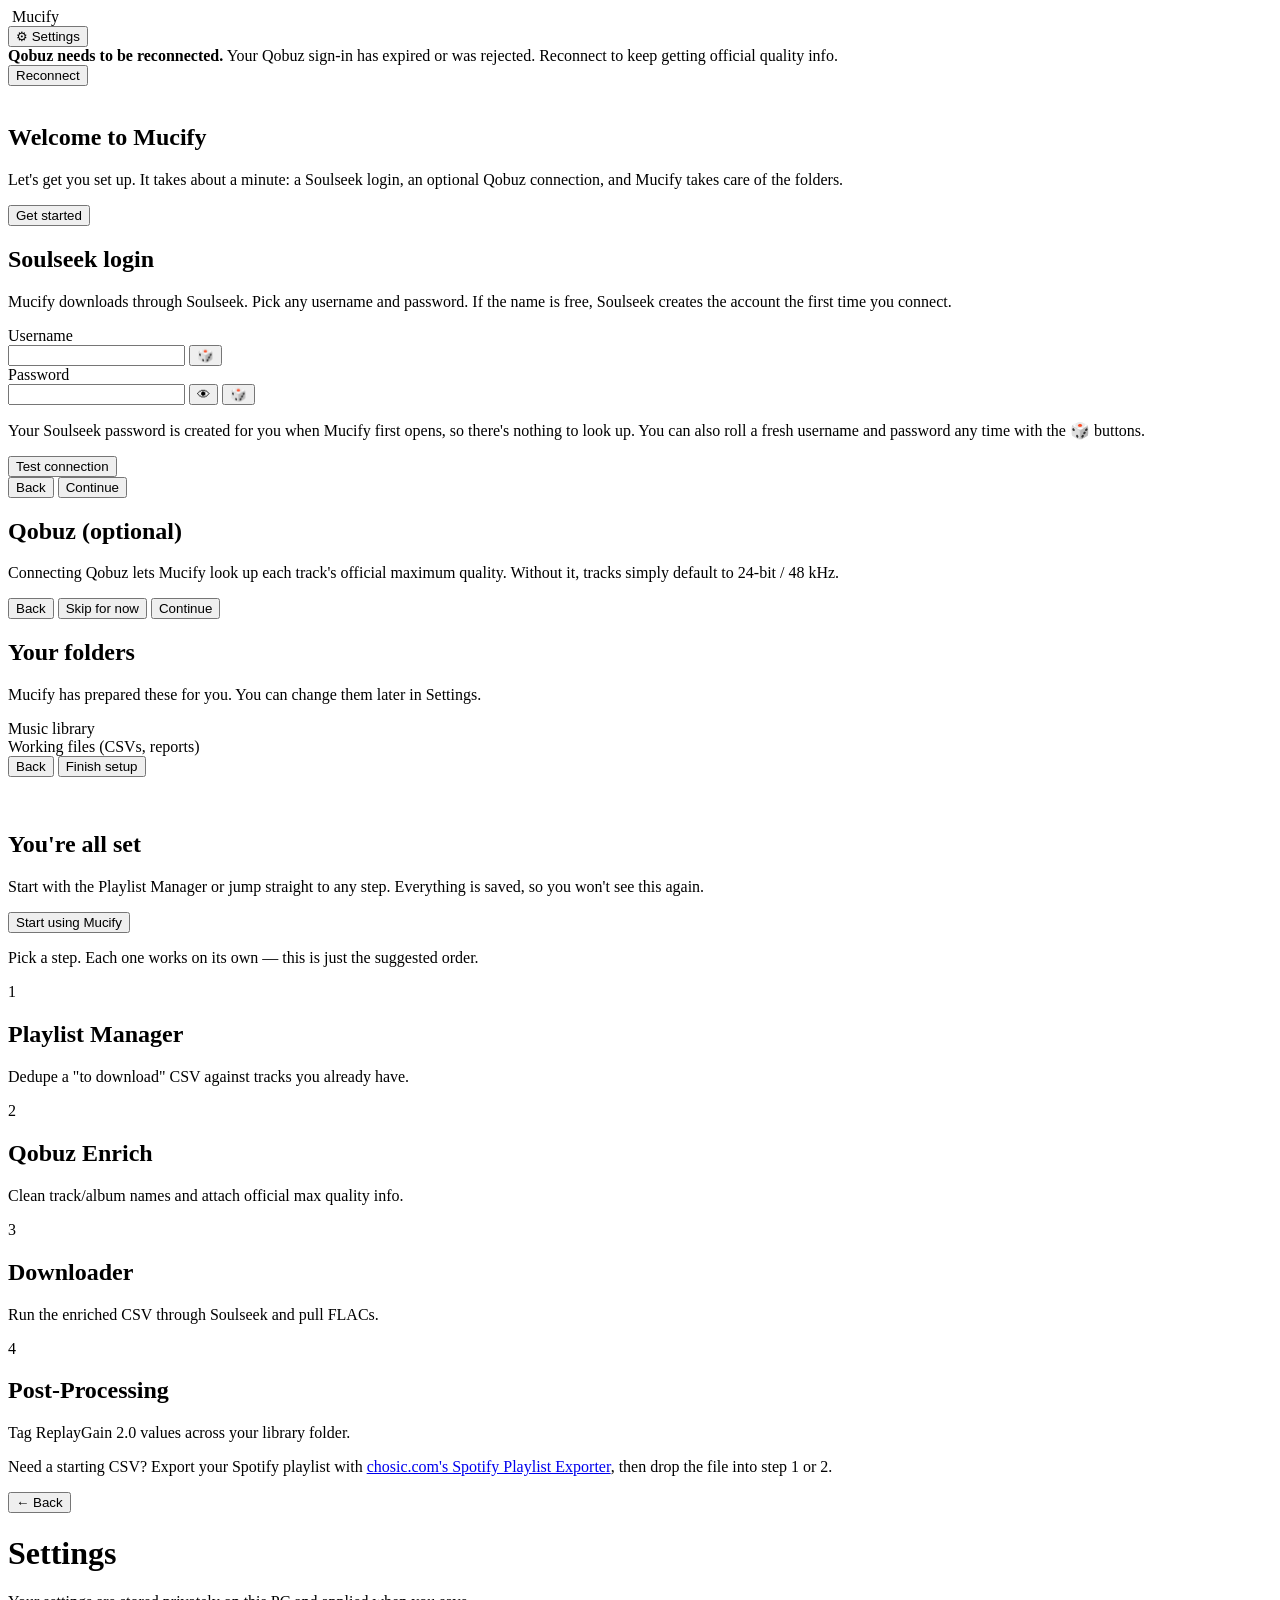
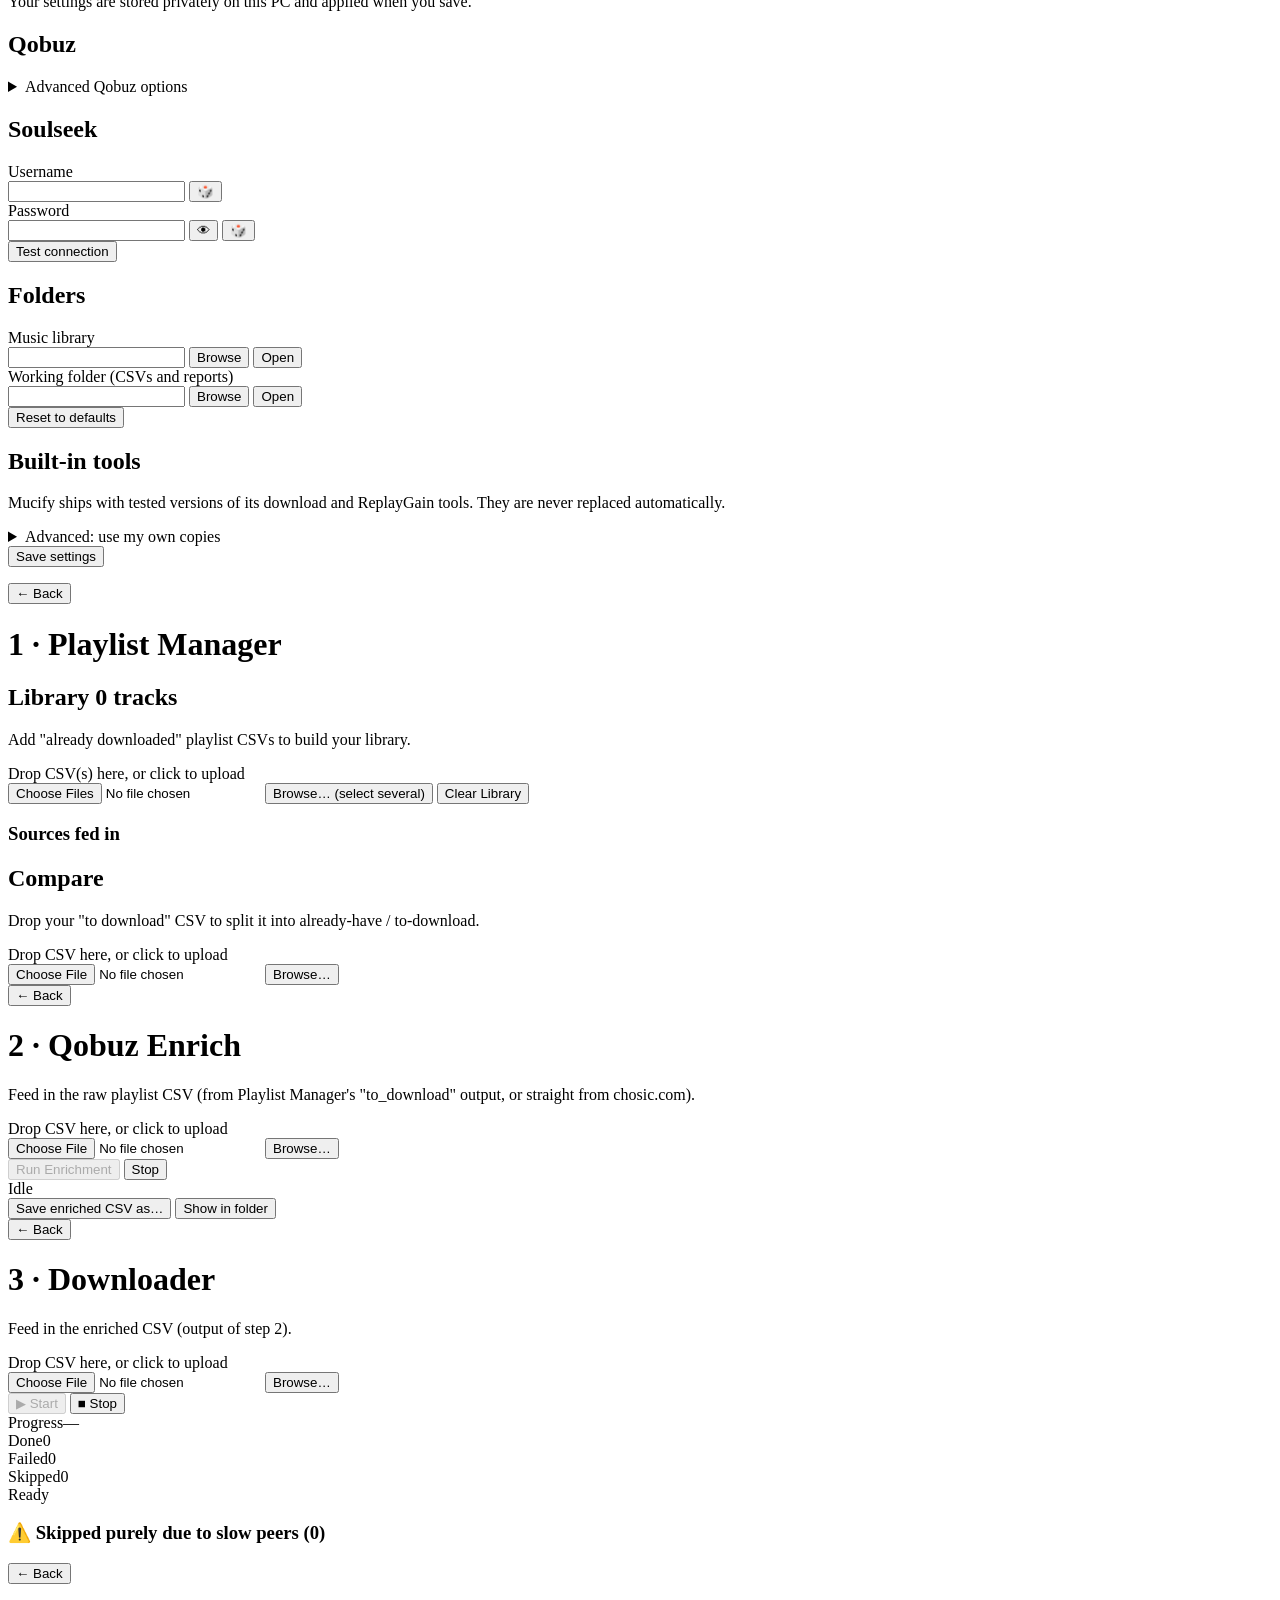
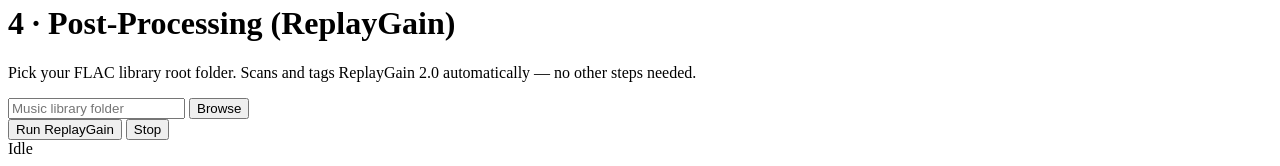
==== mucify/templates/index.html @ 0bcbad59 "Mucify" ====
<!DOCTYPE html>
<html lang="en">
<head>
<meta charset="UTF-8">
<meta name="viewport" content="width=device-width, initial-scale=1.0">
<title>Mucify</title>
<link rel="icon" href="/static/favicon.png">
<link rel="stylesheet" href="/static/style.css">
</head>
<body>

<header>
  <div class="logo"><img src="/static/logo.png" alt="" class="logo-img"> Mucify</div>
  <button class="btn btn-ghost" onclick="showSettings()">⚙ Settings</button>
</header>

<div id="qobuz-banner" class="banner hidden">
  <div><strong>Qobuz needs to be reconnected.</strong>
    <span>Your Qobuz sign-in has expired or was rejected. Reconnect to keep getting official quality info.</span></div>
  <button class="btn btn-accent" onclick="reconnectQobuz()">Reconnect</button>
</div>

<!-- ============ FIRST-RUN SETUP ============ -->
<div id="wizard" class="wizard hidden">
  <div class="wizard-card">
    <div class="wiz-dots" id="wiz-dots"></div>

    <section class="wiz-step" data-step="0">
      <img src="/static/logo.png" alt="" class="wiz-logo">
      <h1>Welcome to Mucify</h1>
      <p class="lead">Let's get you set up. It takes about a minute: a Soulseek login, an optional Qobuz connection, and Mucify takes care of the folders.</p>
      <div class="wiz-actions"><button class="btn btn-accent" onclick="wizGo(1)">Get started</button></div>
    </section>

    <section class="wiz-step hidden" data-step="1">
      <h1>Soulseek login</h1>
      <p class="lead">Mucify downloads through Soulseek. Pick any username and password. If the name is free, Soulseek creates the account the first time you connect.</p>
      <label>Username
        <div class="input-wrap"><input id="wiz-ss-user" autocomplete="off" spellcheck="false">
          <button type="button" class="dice" title="Generate a random username" onclick="rollCredential('wiz-ss-user','username')">🎲</button></div>
      </label>
      <label>Password
        <div class="input-wrap"><input id="wiz-ss-pass" type="password" autocomplete="off" spellcheck="false">
          <button type="button" class="dice" title="Show / hide" onclick="togglePw('wiz-ss-pass')">👁</button>
          <button type="button" class="dice" title="Generate a random password" onclick="rollCredential('wiz-ss-pass','password')">🎲</button></div>
      </label>
      <p class="note">Your Soulseek password is created for you when Mucify first opens, so there's nothing to look up. You can also roll a fresh username and password any time with the 🎲 buttons.</p>
      <div class="wiz-test">
        <button class="btn" id="wiz-ss-test" onclick="testSoulseek('wiz')">Test connection</button>
        <span id="wiz-ss-result" class="test-result"></span>
      </div>
      <div class="wiz-actions"><button class="btn btn-ghost" onclick="wizGo(0)">Back</button>
        <button class="btn btn-accent" onclick="wizSoulseekNext()">Continue</button></div>
    </section>

    <section class="wiz-step hidden" data-step="2">
      <h1>Qobuz <span class="muted">(optional)</span></h1>
      <p class="lead">Connecting Qobuz lets Mucify look up each track's official maximum quality. Without it, tracks simply default to 24-bit / 48 kHz.</p>
      <div id="wiz-qobuz-block"></div>
      <div class="wiz-actions"><button class="btn btn-ghost" onclick="wizGo(1)">Back</button>
        <button class="btn btn-ghost" id="wiz-qb-skip" onclick="wizGo(3)">Skip for now</button>
        <button class="btn btn-accent hidden" id="wiz-qb-next" onclick="wizGo(3)">Continue</button></div>
    </section>

    <section class="wiz-step hidden" data-step="3">
      <h1>Your folders</h1>
      <p class="lead">Mucify has prepared these for you. You can change them later in Settings.</p>
      <div class="folder-line"><span class="muted">Music library</span><code id="wiz-music"></code></div>
      <div class="folder-line"><span class="muted">Working files (CSVs, reports)</span><code id="wiz-work"></code></div>
      <div class="wiz-actions"><button class="btn btn-ghost" onclick="wizGo(2)">Back</button>
        <button class="btn btn-accent" id="wiz-finish" onclick="wizFinish()">Finish setup</button></div>
      <p class="test-result" id="wiz-finish-msg"></p>
    </section>

    <section class="wiz-step hidden" data-step="4">
      <img src="/static/logo.png" alt="" class="wiz-logo">
      <h1>You're all set</h1>
      <p class="lead">Start with the Playlist Manager or jump straight to any step. Everything is saved, so you won't see this again.</p>
      <div class="wiz-actions"><button class="btn btn-accent" onclick="wizClose()">Start using Mucify</button></div>
    </section>
  </div>
</div>

<!-- ============ LANDING ============ -->
<main id="view-landing" class="view">
  <p class="lead">Pick a step. Each one works on its own — this is just the suggested order.</p>
  <div class="cards">
    <div class="tile" onclick="showView('playlist')">
      <div class="tile-num">1</div>
      <h2>Playlist Manager</h2>
      <p>Dedupe a "to download" CSV against tracks you already have.</p>
    </div>
    <div class="tile" onclick="showView('qobuz')">
      <div class="tile-num">2</div>
      <h2>Qobuz Enrich</h2>
      <p>Clean track/album names and attach official max quality info.</p>
    </div>
    <div class="tile" onclick="showView('downloader')">
      <div class="tile-num">3</div>
      <h2>Downloader</h2>
      <p>Run the enriched CSV through Soulseek and pull FLACs.</p>
    </div>
    <div class="tile" onclick="showView('postprocess')">
      <div class="tile-num">4</div>
      <h2>Post-Processing</h2>
      <p>Tag ReplayGain 2.0 values across your library folder.</p>
    </div>
  </div>
  <p class="hint">Need a starting CSV? Export your Spotify playlist with
    <a href="https://www.chosic.com/spotify-playlist-exporter/" data-ext>chosic.com's Spotify Playlist Exporter</a>,
    then drop the file into step 1 or 2.</p>
</main>

<!-- ============ SETTINGS ============ -->
<main id="view-settings" class="view hidden">
  <button class="btn btn-ghost back-btn" onclick="showView('landing')">← Back</button>
  <h1>Settings</h1>
  <p class="lead">Your settings are stored privately on this PC and applied when you save.</p>

  <section class="panel">
    <h2>Qobuz</h2>
    <div id="set-qobuz-state" class="state-line"></div>
    <div id="set-qobuz-block"></div>
    <details class="advanced"><summary>Advanced Qobuz options</summary>
      <label>App ID <span class="muted">(optional)</span> <input id="cfg-qobuz-app_id"></label>
      <label>User ID <span class="muted">(optional)</span> <input id="cfg-qobuz-user_id"></label>
    </details>
  </section>

  <section class="panel">
    <h2>Soulseek</h2>
    <label>Username
      <div class="input-wrap"><input id="cfg-soulseek-username" autocomplete="off" spellcheck="false">
        <button type="button" class="dice" title="Generate a random username" onclick="rollCredential('cfg-soulseek-username','username')">🎲</button></div>
    </label>
    <label>Password
      <div class="input-wrap"><input id="cfg-soulseek-password" type="password" autocomplete="off" spellcheck="false">
        <button type="button" class="dice" title="Show / hide" onclick="togglePw('cfg-soulseek-password')">👁</button>
        <button type="button" class="dice" title="Generate a random password" onclick="rollCredential('cfg-soulseek-password','password')">🎲</button></div>
    </label>
    <div class="wiz-test"><button class="btn" onclick="testSoulseek('set')">Test connection</button>
      <span id="set-ss-result" class="test-result"></span></div>
  </section>

  <section class="panel">
    <h2>Folders</h2>
    <label>Music library
      <div class="path-row"><input id="cfg-paths-music_vault">
        <button class="btn" onclick="browseInto('cfg-paths-music_vault','folder')">Browse</button>
        <button class="btn btn-ghost" onclick="openFolderFrom('cfg-paths-music_vault')">Open</button></div>
    </label>
    <label>Working folder <span class="muted">(CSVs and reports)</span>
      <div class="path-row"><input id="cfg-paths-working_dir">
        <button class="btn" onclick="browseInto('cfg-paths-working_dir','folder')">Browse</button>
        <button class="btn btn-ghost" onclick="openFolderFrom('cfg-paths-working_dir')">Open</button></div>
    </label>
    <button class="btn btn-ghost" onclick="resetFolders()">Reset to defaults</button>
  </section>

  <section class="panel">
    <h2>Built-in tools</h2>
    <p class="lead">Mucify ships with tested versions of its download and ReplayGain tools. They are never replaced automatically.</p>
    <div id="tool-detect-status" class="log"></div>
    <details class="advanced"><summary>Advanced: use my own copies</summary>
      <label>sldl.exe
        <div class="path-row"><input id="cfg-paths-sldl_exe"><button class="btn" onclick="browseInto('cfg-paths-sldl_exe','file','exe')">Browse</button></div>
      </label>
      <label>rsgain.exe
        <div class="path-row"><input id="cfg-paths-rsgain_exe"><button class="btn" onclick="browseInto('cfg-paths-rsgain_exe','file','exe')">Browse</button></div>
      </label>
    </details>
  </section>

  <button class="btn btn-accent" onclick="saveSettings()">Save settings</button>
  <span id="settings-status" class="status-msg"></span>
  <p class="hint" id="app-version"></p>
</main>

<!-- ============ DOMAIN 1: PLAYLIST MANAGER ============ -->
<main id="view-playlist" class="view hidden">
  <button class="btn btn-ghost back-btn" onclick="showView('landing')">← Back</button>
  <h1>1 · Playlist Manager</h1>

  <div class="split">
    <section class="panel">
      <h2>Library <span id="pm-lib-count" class="badge-count">0 tracks</span></h2>
      <p class="lead">Add "already downloaded" playlist CSVs to build your library.</p>
      <div class="dropzone" id="pm-dz-add">Drop CSV(s) here, or click to upload</div>
      <input type="file" id="pm-file-add" multiple accept=".csv" class="hidden-input">
      <button class="btn" onclick="browseFiles('pm-add')">Browse… (select several)</button>
      <button class="btn btn-danger" onclick="playlistClear()">Clear Library</button>
      <div id="pm-add-log" class="log"></div>
      <h3>Sources fed in</h3>
      <div id="pm-sources" class="log"></div>
    </section>

    <section class="panel">
      <h2>Compare</h2>
      <p class="lead">Drop your "to download" CSV to split it into already-have / to-download.</p>
      <div class="dropzone" id="pm-dz-compare">Drop CSV here, or click to upload</div>
      <input type="file" id="pm-file-compare" accept=".csv" class="hidden-input">
      <button class="btn" onclick="browseFiles('pm-compare')">Browse…</button>
      <div id="pm-compare-result"></div>
    </section>
  </div>
</main>

<!-- ============ DOMAIN 2: QOBUZ ENRICH ============ -->
<main id="view-qobuz" class="view hidden">
  <button class="btn btn-ghost back-btn" onclick="showView('landing')">← Back</button>
  <h1>2 · Qobuz Enrich</h1>
  <section class="panel">
    <p class="lead">Feed in the raw playlist CSV (from Playlist Manager's "to_download" output, or straight from chosic.com).</p>
    <div class="dropzone" id="qb-dz">Drop CSV here, or click to upload</div>
    <input type="file" id="qb-file" accept=".csv" class="hidden-input">
    <button class="btn" onclick="browseFiles('qb')">Browse…</button>
    <div id="qb-selected" class="selected-file"></div>
    <button class="btn btn-accent" id="qb-run-btn" onclick="qobuzRun()" disabled>Run Enrichment</button>
    <button class="btn btn-ghost" onclick="qobuzStop()">Stop</button>
  </section>
  <section class="panel">
    <div class="progress-track"><div class="progress-fill" id="qb-progress"></div></div>
    <div class="progress-label" id="qb-label">Idle</div>
    <div id="qb-log" class="log"></div>
    <div id="qb-done-actions" class="hidden">
      <button class="btn btn-accent" id="qb-save-btn" onclick="exportFile(qbOutput)">Save enriched CSV as…</button>
      <button class="btn btn-ghost" onclick="openFolder(qbOutput)">Show in folder</button>
    </div>
  </section>
</main>

<!-- ============ DOMAIN 3: DOWNLOADER ============ -->
<main id="view-downloader" class="view hidden">
  <button class="btn btn-ghost back-btn" onclick="showView('landing')">← Back</button>
  <h1>3 · Downloader</h1>
  <section class="panel">
    <p class="lead">Feed in the enriched CSV (output of step 2).</p>
    <div class="dropzone" id="dl-dz">Drop CSV here, or click to upload</div>
    <input type="file" id="dl-file" accept=".csv" class="hidden-input">
    <button class="btn" onclick="browseFiles('dl')">Browse…</button>
    <div id="dl-selected" class="selected-file"></div>
    <button class="btn btn-accent" id="dl-run-btn" onclick="downloaderStart()" disabled>▶ Start</button>
    <button class="btn btn-ghost" onclick="downloaderStop()">■ Stop</button>
  </section>

  <div class="stats-bar">
    <div class="stat"><span class="stat-label">Progress</span><span class="stat-value" id="dl-stat-progress">—</span></div>
    <div class="stat"><span class="stat-label">Done</span><span class="stat-value green" id="dl-stat-done">0</span></div>
    <div class="stat"><span class="stat-label">Failed</span><span class="stat-value red" id="dl-stat-failed">0</span></div>
    <div class="stat"><span class="stat-label">Skipped</span><span class="stat-value yellow" id="dl-stat-skipped">0</span></div>
  </div>
  <div class="progress-track"><div class="progress-fill" id="dl-progress"></div></div>
  <div class="progress-label" id="dl-label">Ready</div>

  <div class="slow-panel" id="dl-slow-panel">
    <h3>⚠️ Skipped purely due to slow peers (<span id="dl-slow-count">0</span>)</h3>
    <ul id="dl-slow-list"></ul>
  </div>

  <div class="cards-wrap" id="dl-cards"></div>
</main>

<!-- ============ DOMAIN 4: POST-PROCESSING ============ -->
<main id="view-postprocess" class="view hidden">
  <button class="btn btn-ghost back-btn" onclick="showView('landing')">← Back</button>
  <h1>4 · Post-Processing (ReplayGain)</h1>
  <section class="panel">
    <p class="lead">Pick your FLAC library root folder. Scans and tags ReplayGain 2.0 automatically — no other steps needed.</p>
    <div class="path-row">
      <input id="pp-folder" placeholder="Music library folder" readonly>
      <button class="btn" onclick="browseInto('pp-folder','folder')">Browse</button>
    </div>
    <button class="btn btn-accent" id="pp-run-btn" onclick="postprocessRun()">Run ReplayGain</button>
    <button class="btn btn-ghost" onclick="postprocessStop()">Stop</button>
  </section>
  <section class="panel">
    <div class="progress-track"><div class="progress-fill" id="pp-progress"></div></div>
    <div class="progress-label" id="pp-label">Idle</div>
    <div id="pp-log" class="log"></div>
  </section>
</main>

<script src="/static/app.js"></script>
</body>
</html>
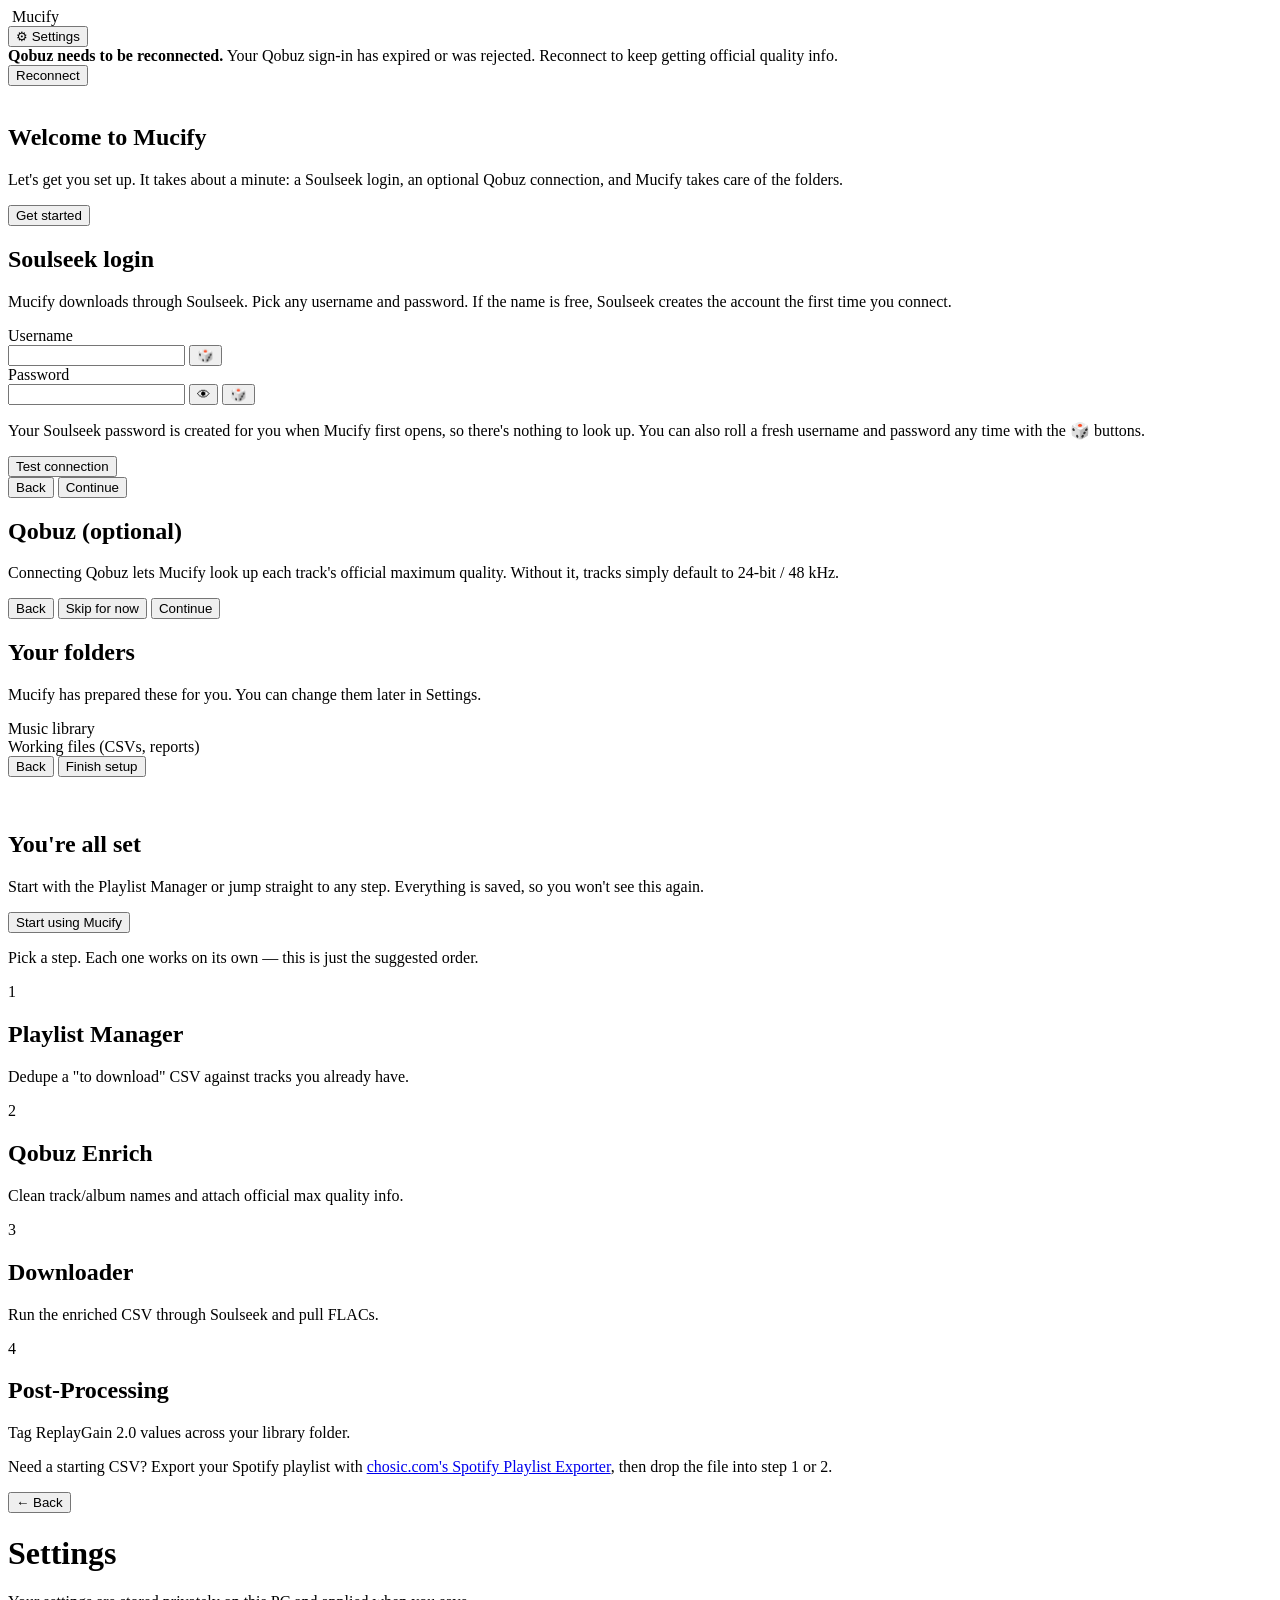
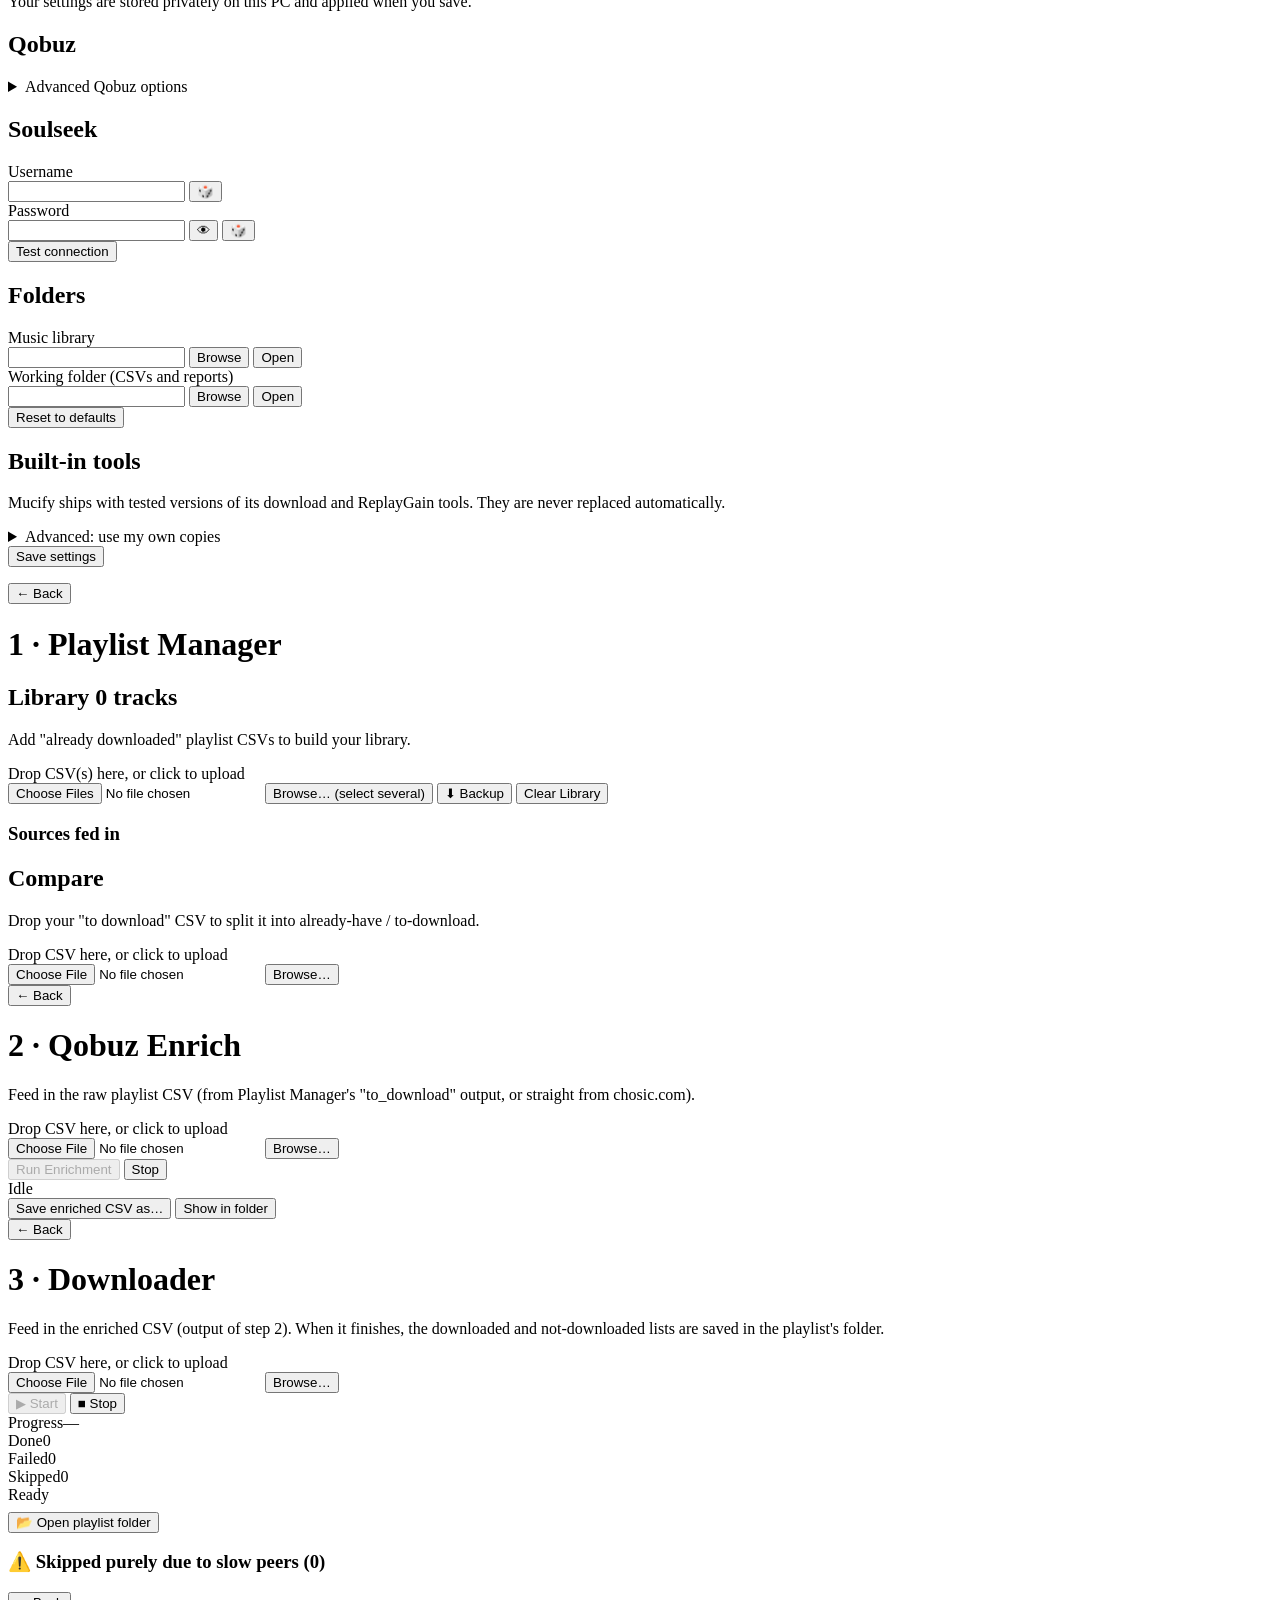
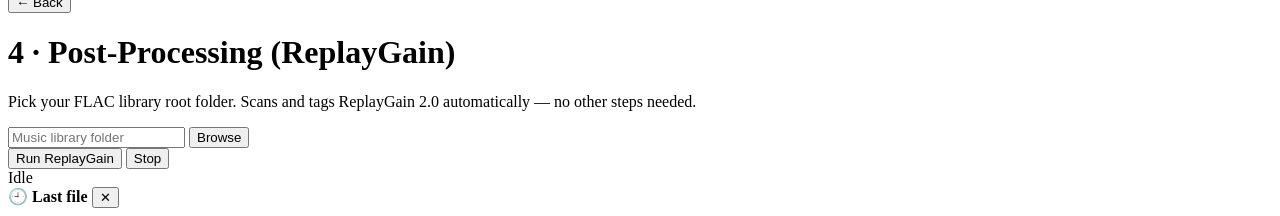
==== commit cacd487b: "Update index.html" ====
--- a/mucify/templates/index.html
+++ b/mucify/templates/index.html
@@ -188,6 +188,7 @@
       <div class="dropzone" id="pm-dz-add">Drop CSV(s) here, or click to upload</div>
       <input type="file" id="pm-file-add" multiple accept=".csv" class="hidden-input">
       <button class="btn" onclick="browseFiles('pm-add')">Browse… (select several)</button>
+      <button class="btn" onclick="libraryBackup()" title="Save your whole library as one CSV">⬇ Backup</button>
       <button class="btn btn-danger" onclick="playlistClear()">Clear Library</button>
       <div id="pm-add-log" class="log"></div>
       <h3>Sources fed in</h3>
@@ -234,7 +235,7 @@
   <button class="btn btn-ghost back-btn" onclick="showView('landing')">← Back</button>
   <h1>3 · Downloader</h1>
   <section class="panel">
-    <p class="lead">Feed in the enriched CSV (output of step 2).</p>
+    <p class="lead">Feed in the enriched CSV (output of step 2). When it finishes, the downloaded and not-downloaded lists are saved in the playlist's folder.</p>
     <div class="dropzone" id="dl-dz">Drop CSV here, or click to upload</div>
     <input type="file" id="dl-file" accept=".csv" class="hidden-input">
     <button class="btn" onclick="browseFiles('dl')">Browse…</button>
@@ -251,6 +252,9 @@
   </div>
   <div class="progress-track"><div class="progress-fill" id="dl-progress"></div></div>
   <div class="progress-label" id="dl-label">Ready</div>
+  <div id="dl-folder-actions" class="hidden" style="margin:8px 0 14px">
+    <button class="btn" onclick="openFolder(dlFolder)">📂 Open playlist folder</button>
+  </div>
 
   <div class="slow-panel" id="dl-slow-panel">
     <h3>⚠️ Skipped purely due to slow peers (<span id="dl-slow-count">0</span>)</h3>
@@ -281,5 +285,11 @@
 </main>
 
 <script src="/static/app.js"></script>
+<div id="recent-card" class="recent-card hidden" role="button" tabindex="0" onclick="useRecent()" onkeydown="if(event.key==='Enter')useRecent()">
+  <div class="recent-head"><span>🕘 <b id="recent-title">Last file</b></span>
+    <button class="recent-x" title="Hide" onclick="event.stopPropagation(); hideRecent()">✕</button></div>
+  <div class="recent-name" id="recent-name"></div>
+  <div class="recent-sub" id="recent-sub"></div>
+</div>
 </body>
 </html>
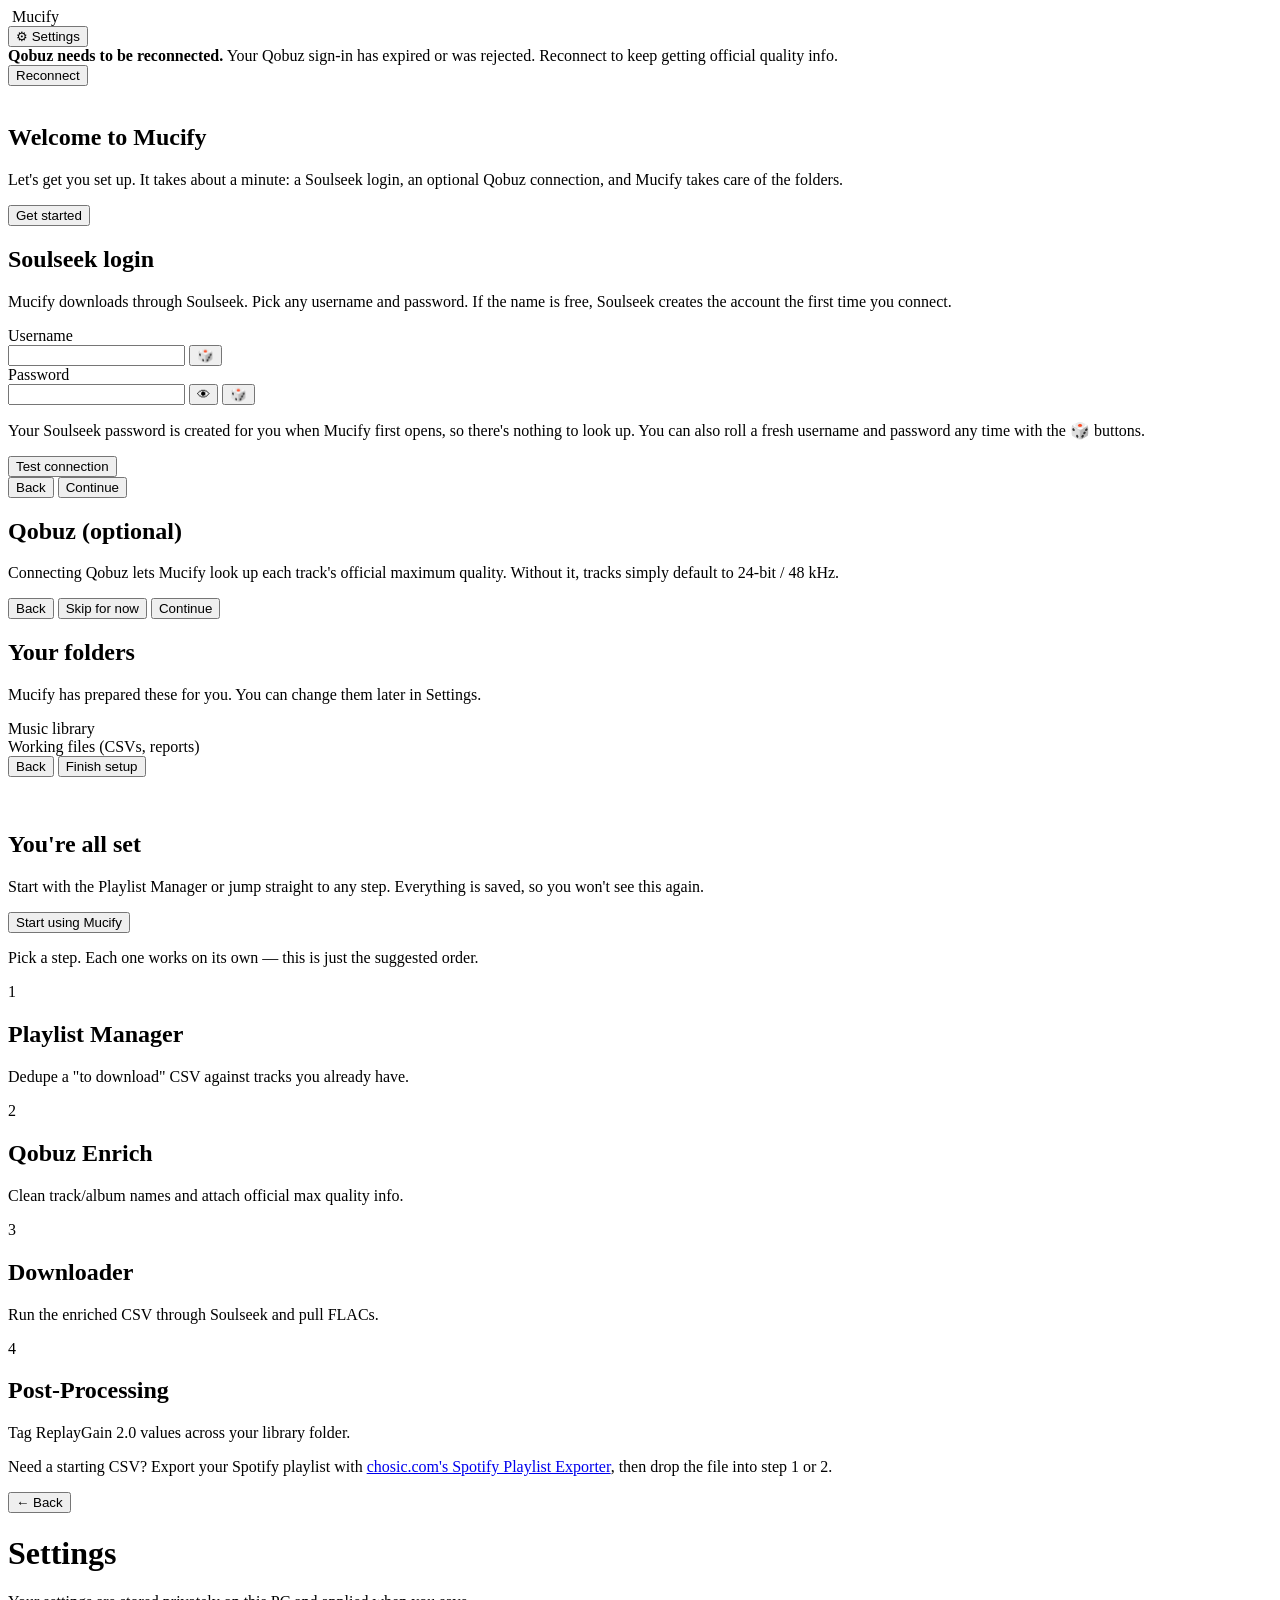
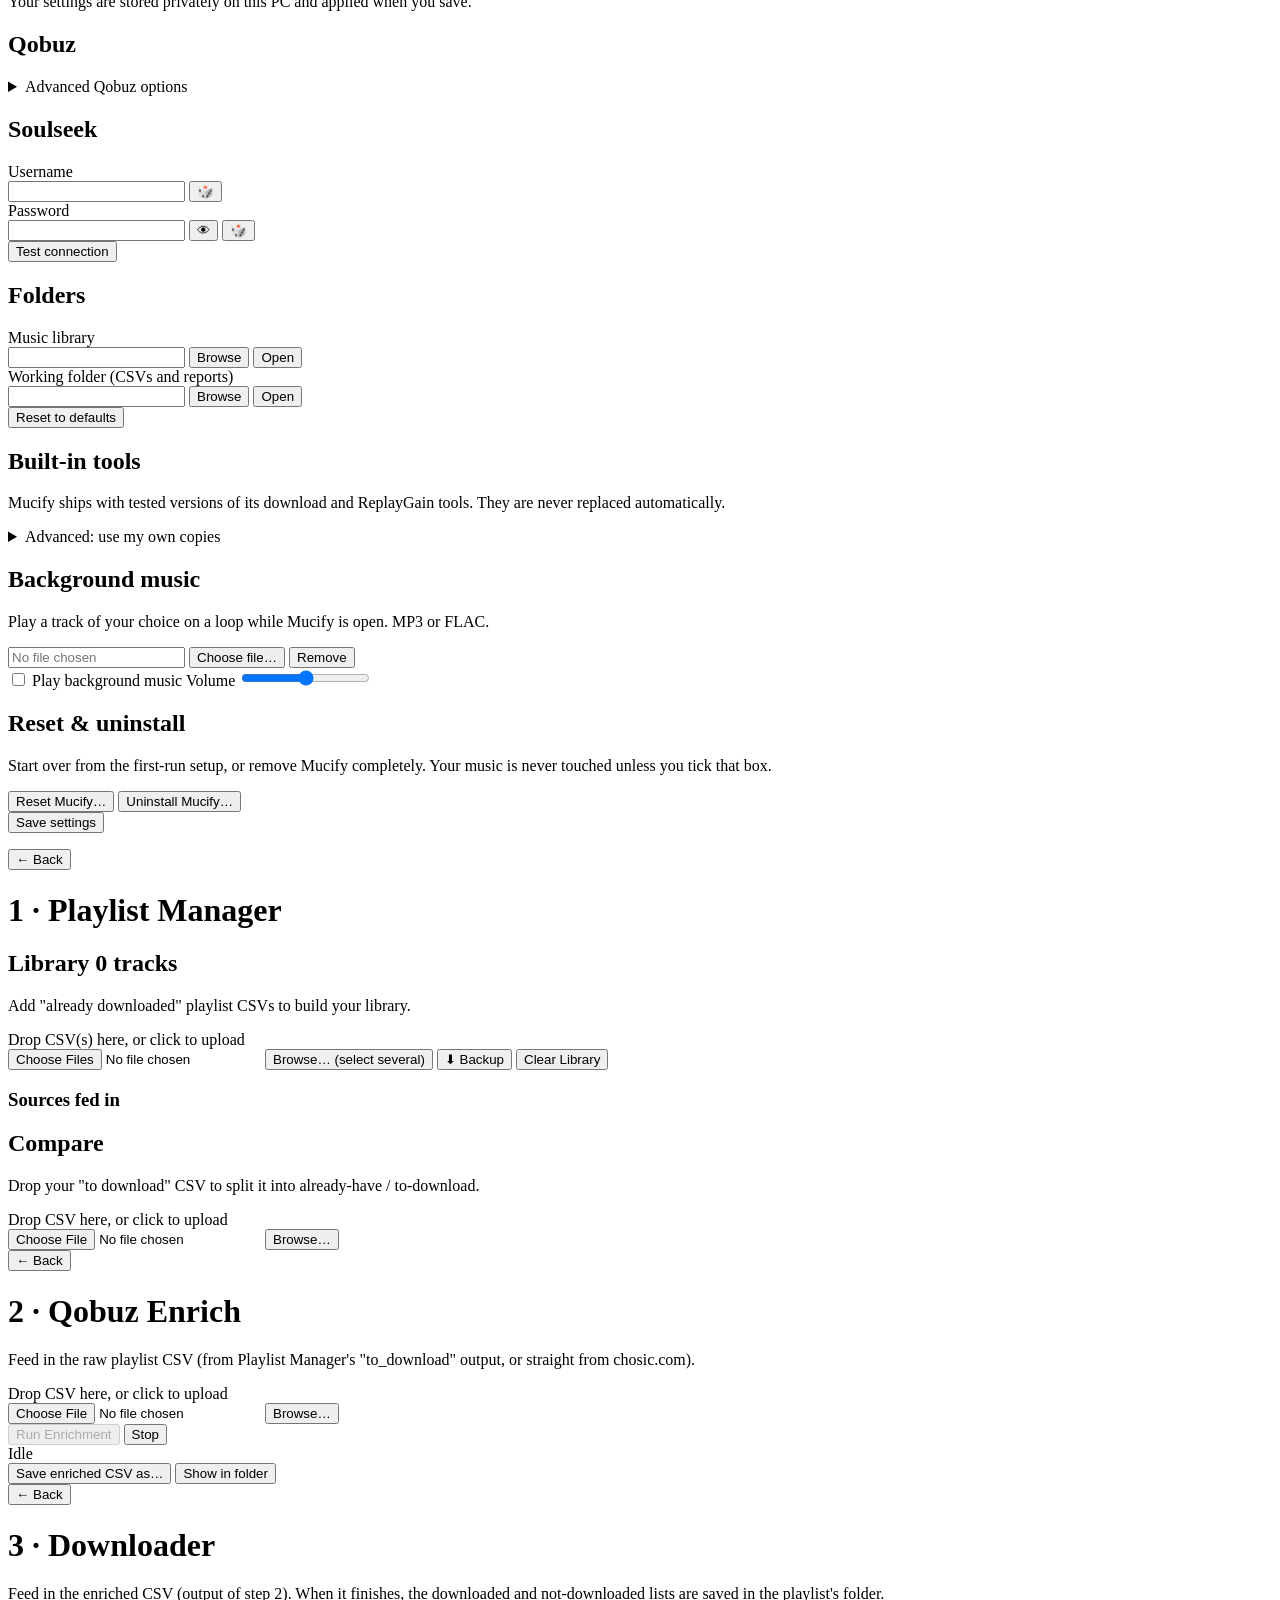
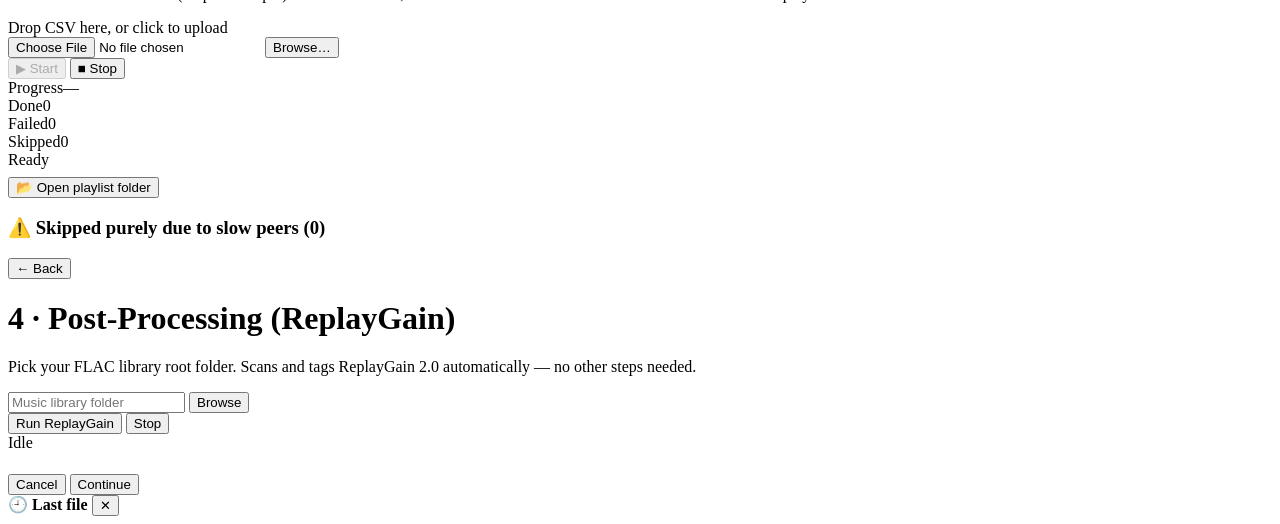
==== commit 7892673c: "Rename mucify/index.html to mucify/templates/index.html" ====
--- a/mucify/templates/index.html
+++ b/mucify/templates/index.html
@@ -171,6 +171,24 @@
     </details>
   </section>
 
+  <section class="panel">
+    <h2>Background music</h2>
+    <p class="lead">Play a track of your choice on a loop while Mucify is open. MP3 or FLAC.</p>
+    <div class="path-row"><input id="bgm-file" readonly placeholder="No file chosen">
+      <button class="btn" onclick="bgmChoose()">Choose file…</button>
+      <button class="btn btn-ghost" onclick="bgmRemove()">Remove</button></div>
+    <label class="switch-row"><input type="checkbox" id="bgm-enabled" onchange="bgmToggle(this.checked)"> <span>Play background music</span></label>
+    <label>Volume <input type="range" id="bgm-volume" min="0" max="100" step="1" oninput="bgmVolume(this.value, false)" onchange="bgmVolume(this.value, true)"></label>
+    <div id="bgm-msg" class="state-line"></div>
+  </section>
+
+  <section class="panel">
+    <h2>Reset &amp; uninstall</h2>
+    <p class="lead">Start over from the first-run setup, or remove Mucify completely. Your music is never touched unless you tick that box.</p>
+    <button class="btn" onclick="openReset('reset')">Reset Mucify…</button>
+    <button class="btn btn-danger" onclick="openReset('uninstall')">Uninstall Mucify…</button>
+  </section>
+
   <button class="btn btn-accent" onclick="saveSettings()">Save settings</button>
   <span id="settings-status" class="status-msg"></span>
   <p class="hint" id="app-version"></p>
@@ -285,6 +303,21 @@
 </main>
 
 <script src="/static/app.js"></script>
+<audio id="bgm" loop preload="auto"></audio>
+
+<div id="reset-modal" class="wizard hidden" style="z-index:120">
+  <div class="wizard-card">
+    <h1 id="reset-title"></h1>
+    <p class="lead" id="reset-lead"></p>
+    <div id="reset-list" class="reset-list"></div>
+    <p class="test-result" id="reset-msg"></p>
+    <div class="wiz-actions">
+      <button class="btn btn-ghost" id="reset-cancel" onclick="closeReset()">Cancel</button>
+      <button class="btn btn-danger" id="reset-go" onclick="confirmReset()">Continue</button>
+    </div>
+  </div>
+</div>
+
 <div id="recent-card" class="recent-card hidden" role="button" tabindex="0" onclick="useRecent()" onkeydown="if(event.key==='Enter')useRecent()">
   <div class="recent-head"><span>🕘 <b id="recent-title">Last file</b></span>
     <button class="recent-x" title="Hide" onclick="event.stopPropagation(); hideRecent()">✕</button></div>
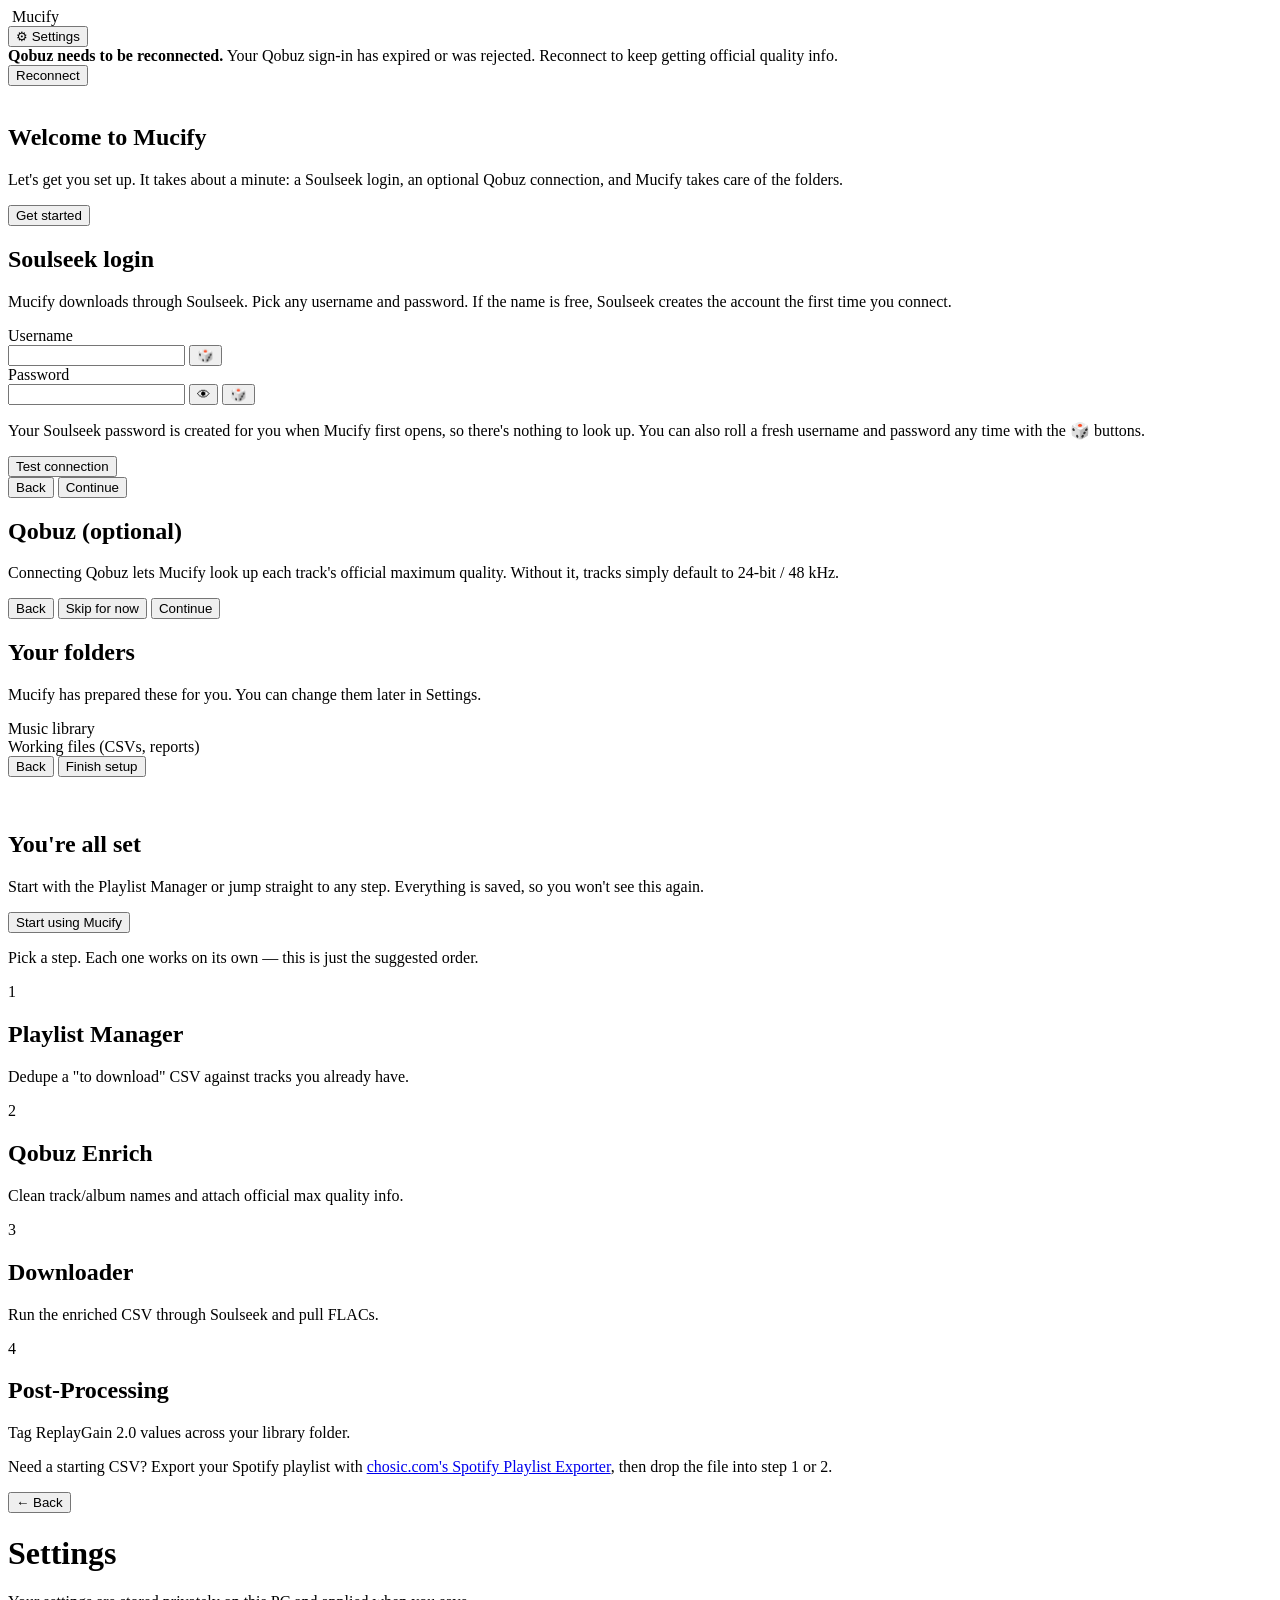
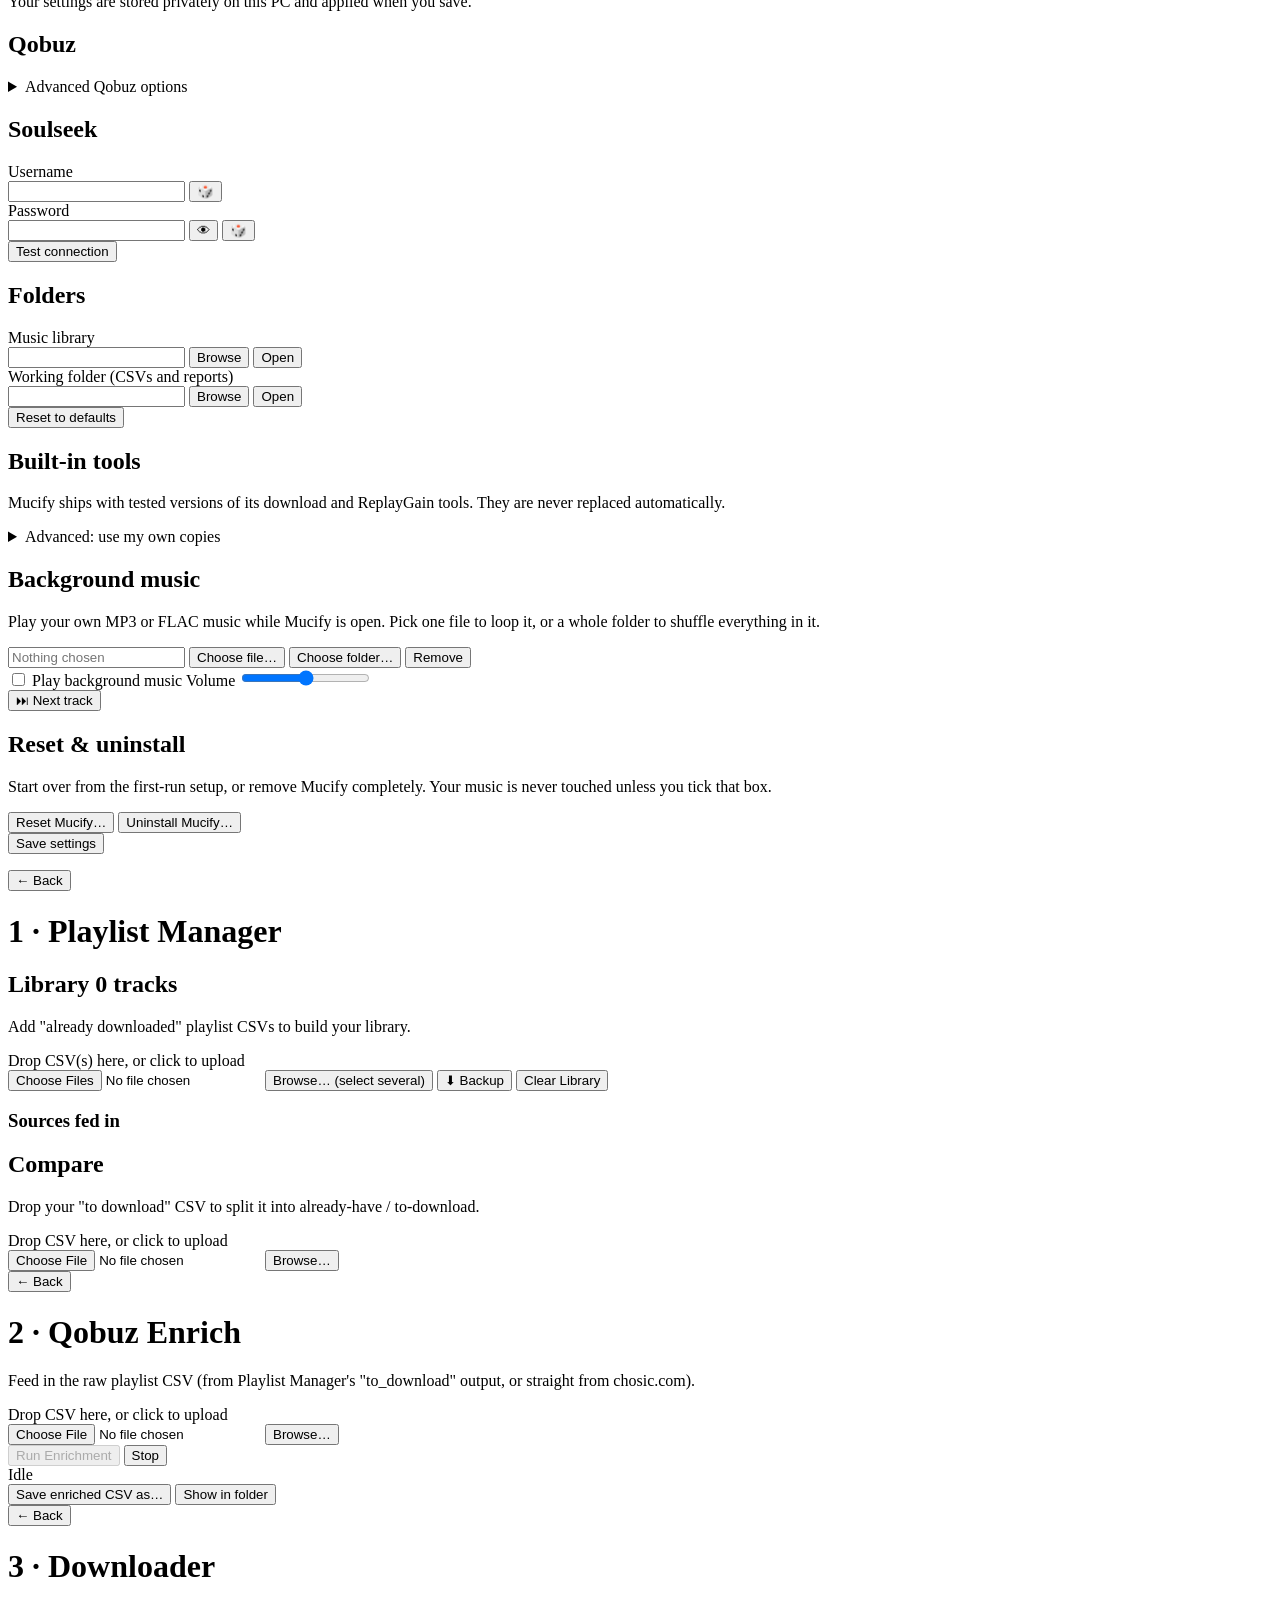
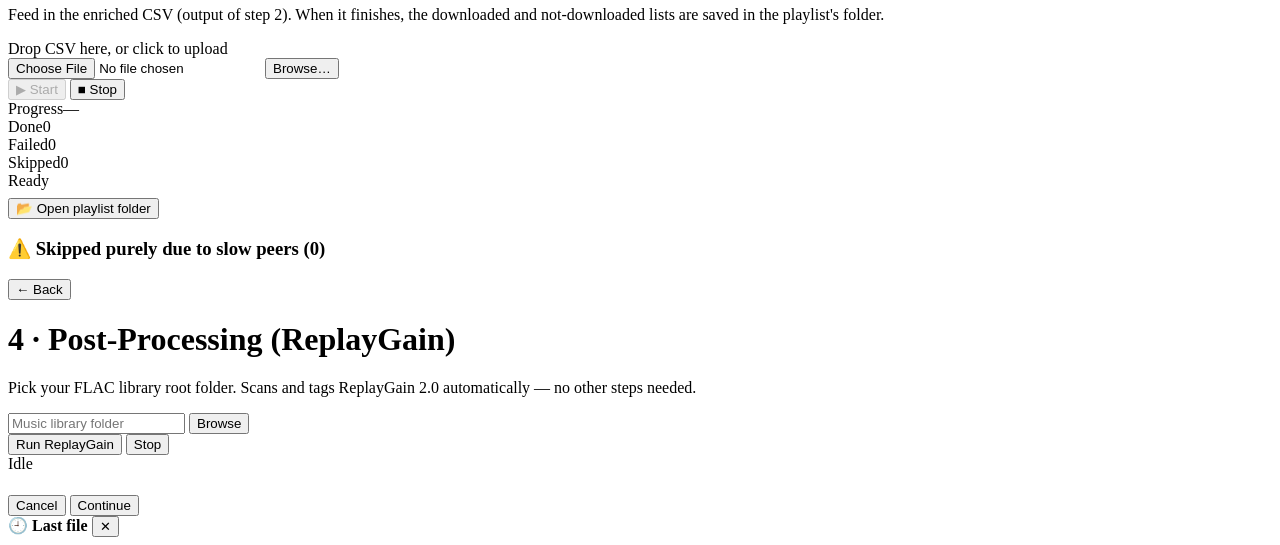
==== commit 0e65a2d6: "Update index.html" ====
--- a/mucify/templates/index.html
+++ b/mucify/templates/index.html
@@ -173,12 +173,15 @@
 
   <section class="panel">
     <h2>Background music</h2>
-    <p class="lead">Play a track of your choice on a loop while Mucify is open. MP3 or FLAC.</p>
-    <div class="path-row"><input id="bgm-file" readonly placeholder="No file chosen">
-      <button class="btn" onclick="bgmChoose()">Choose file…</button>
+    <p class="lead">Play your own MP3 or FLAC music while Mucify is open. Pick one file to loop it, or a whole folder to shuffle everything in it.</p>
+    <div class="path-row"><input id="bgm-file" readonly placeholder="Nothing chosen">
+      <button class="btn" onclick="bgmChoose('file')">Choose file…</button>
+      <button class="btn" onclick="bgmChoose('folder')">Choose folder…</button>
       <button class="btn btn-ghost" onclick="bgmRemove()">Remove</button></div>
     <label class="switch-row"><input type="checkbox" id="bgm-enabled" onchange="bgmToggle(this.checked)"> <span>Play background music</span></label>
     <label>Volume <input type="range" id="bgm-volume" min="0" max="100" step="1" oninput="bgmVolume(this.value, false)" onchange="bgmVolume(this.value, true)"></label>
+    <div id="bgm-now" class="state-line none hidden"></div>
+    <button class="btn btn-ghost hidden" id="bgm-next" onclick="bgmNext()">⏭ Next track</button>
     <div id="bgm-msg" class="state-line"></div>
   </section>
 
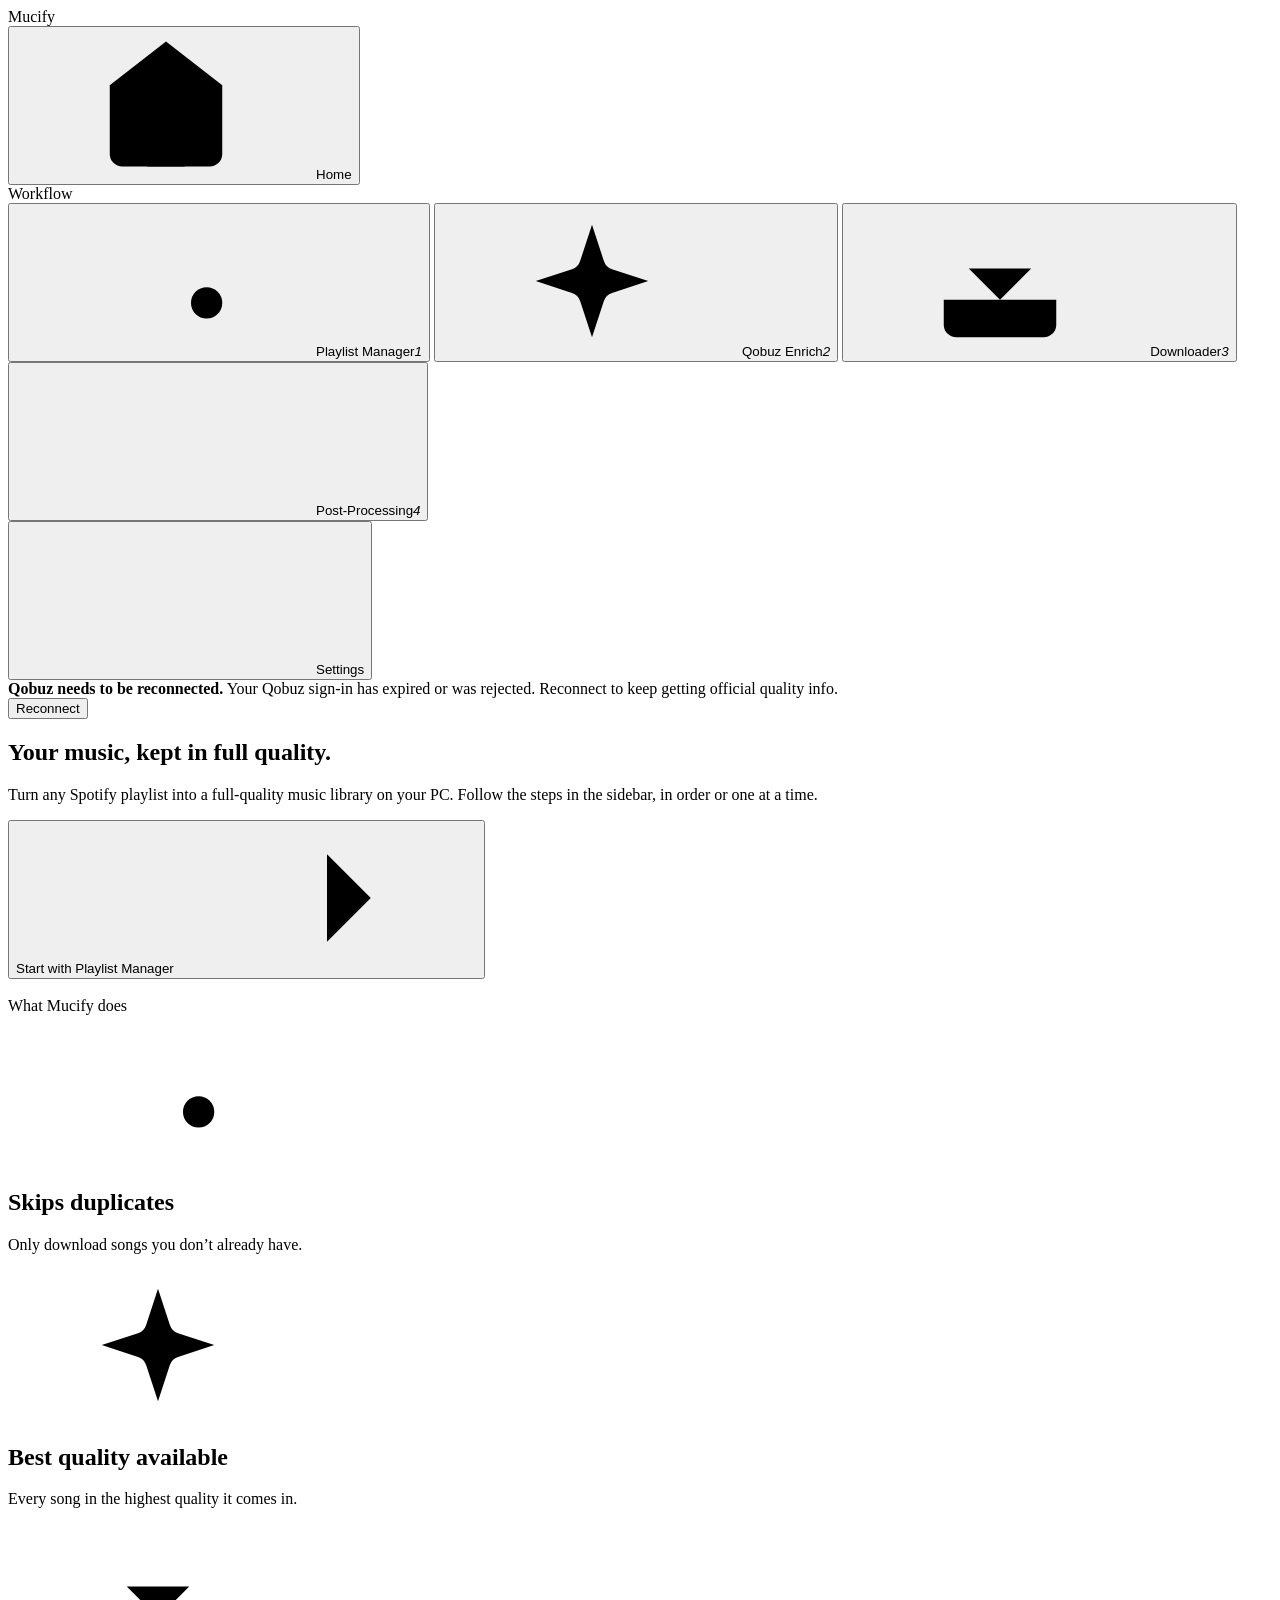
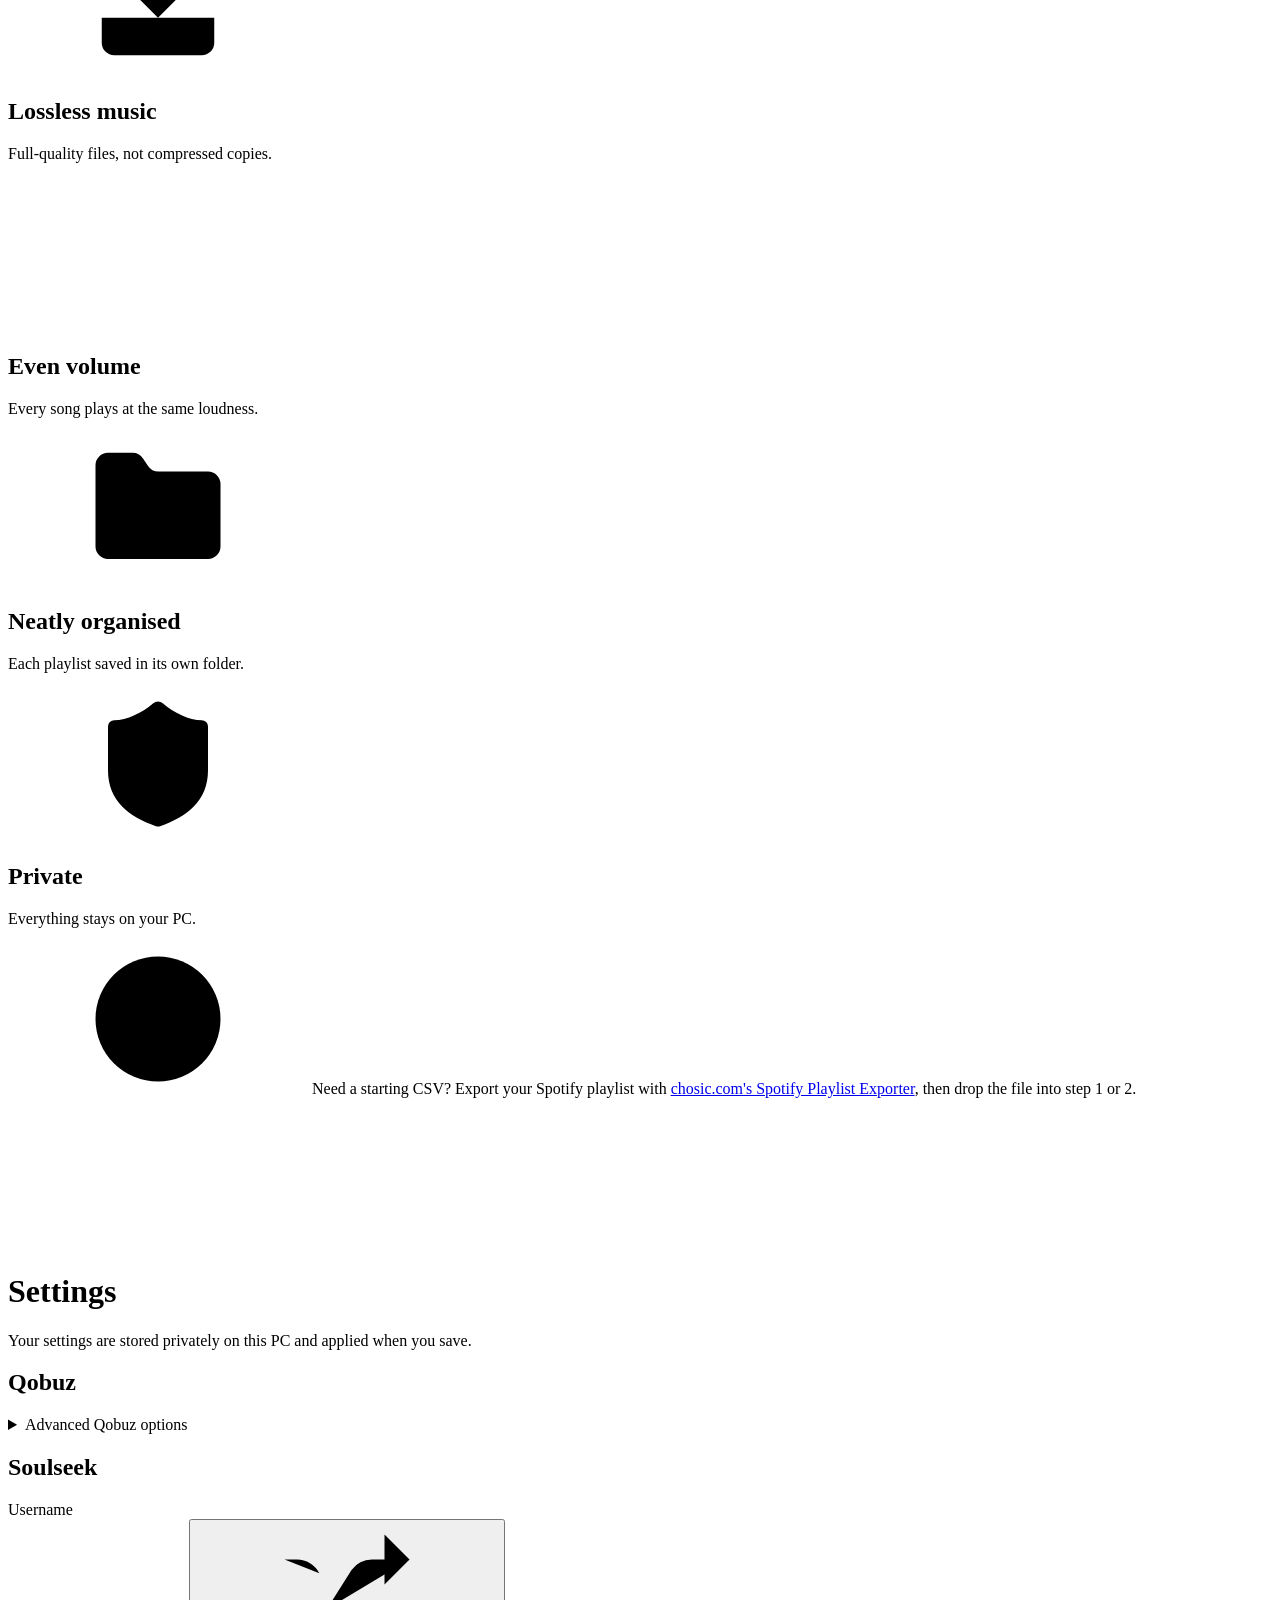
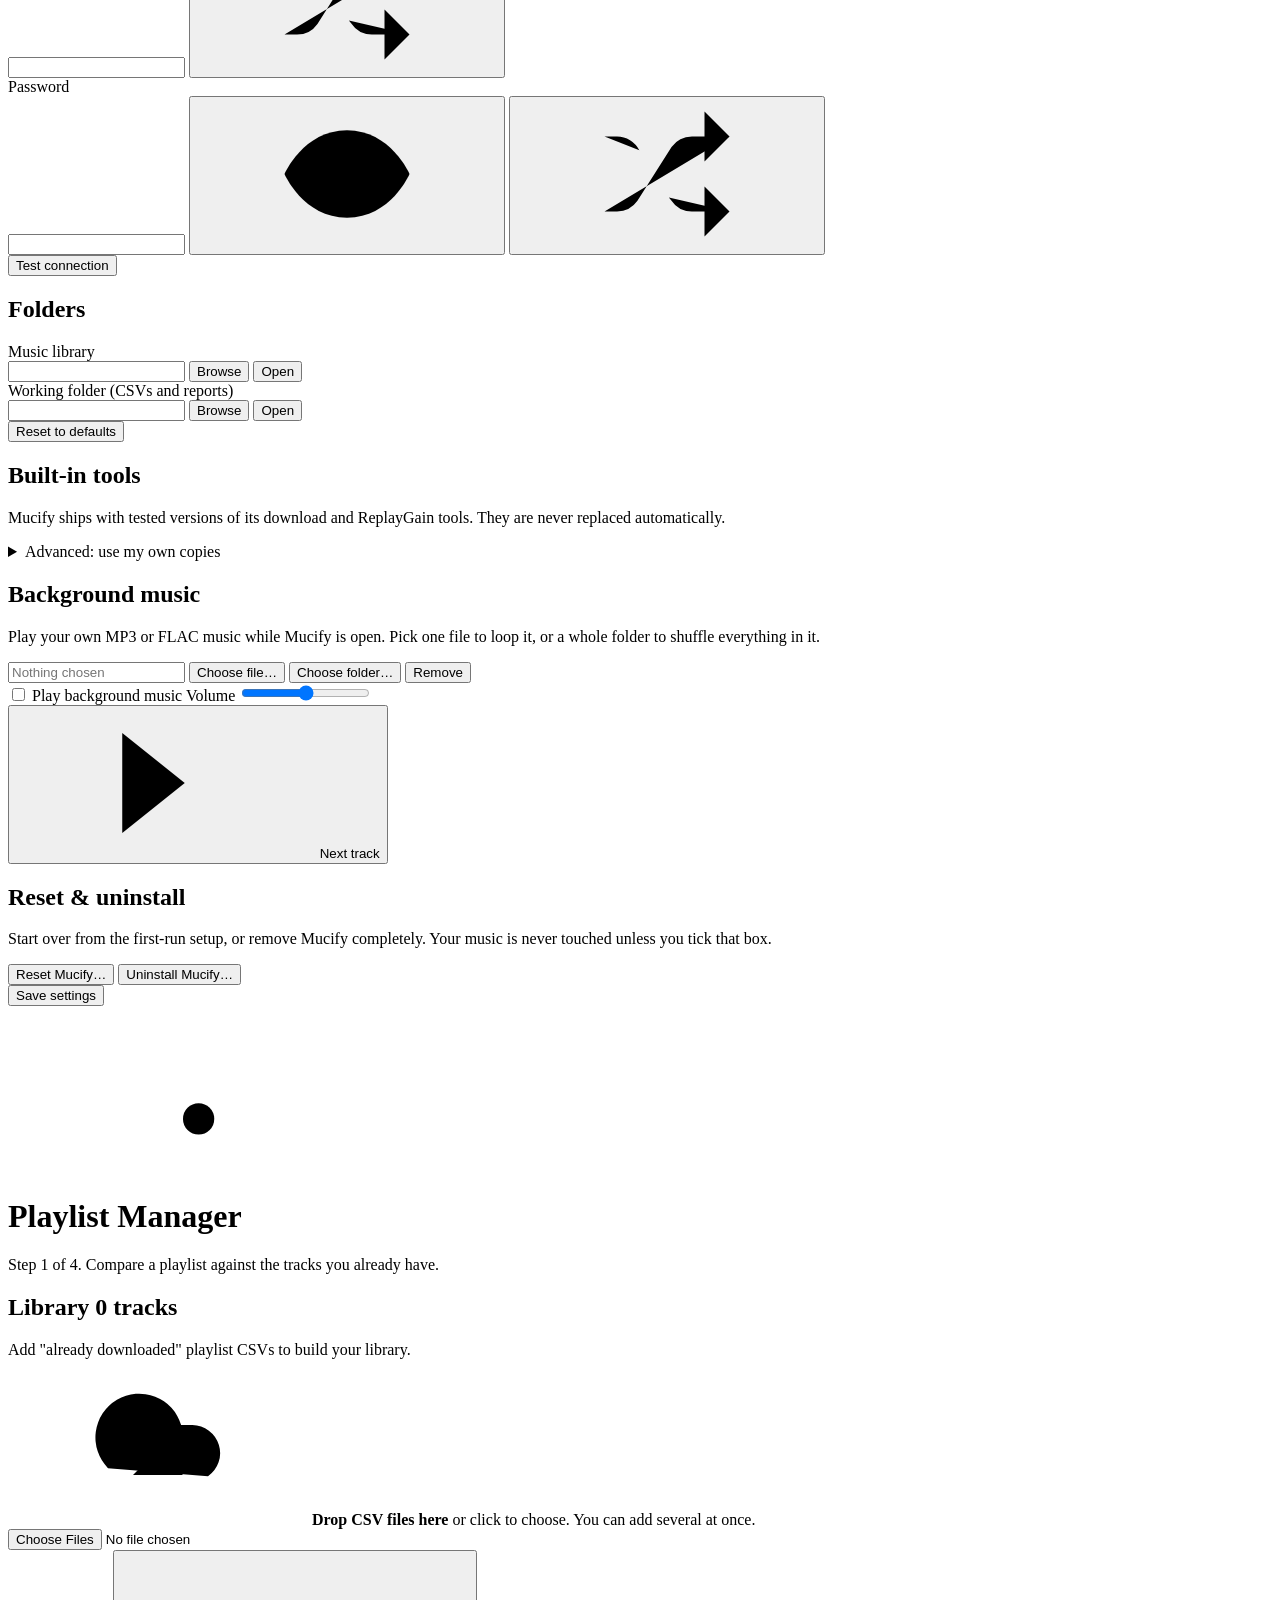
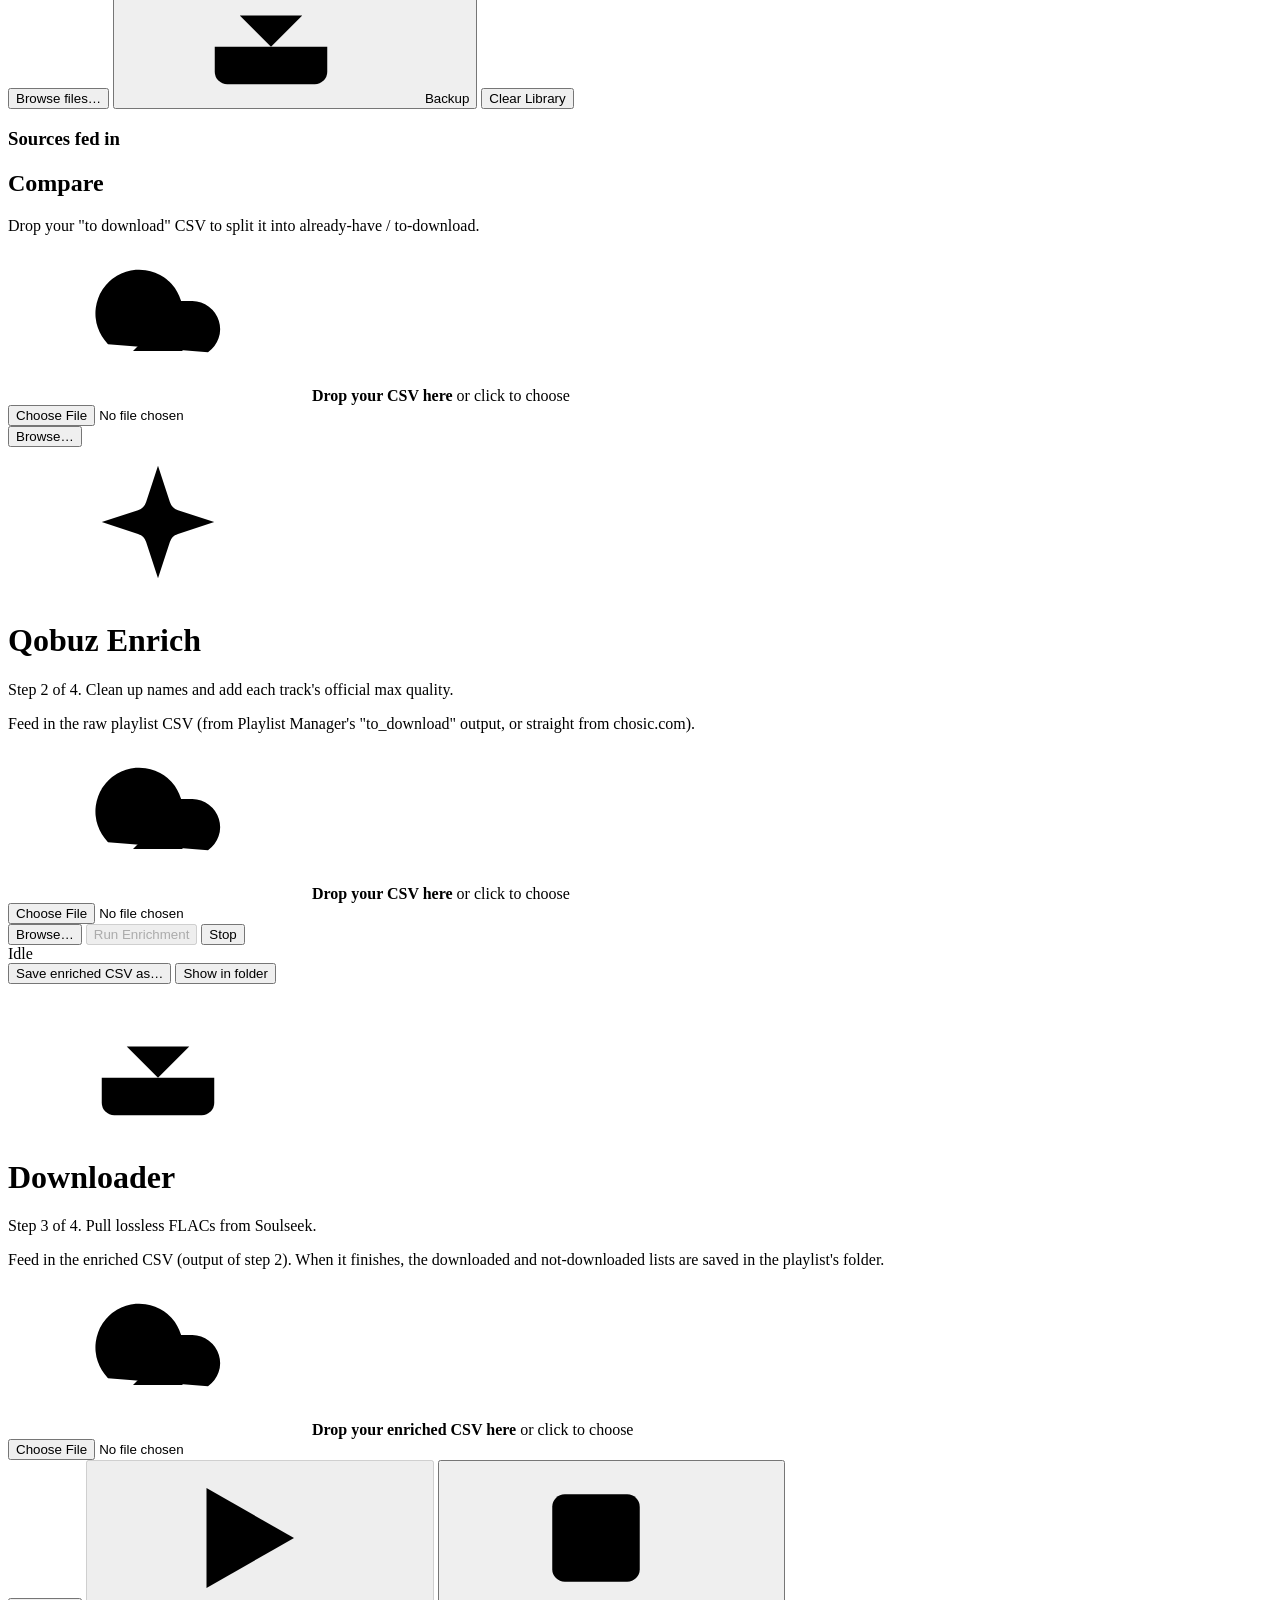
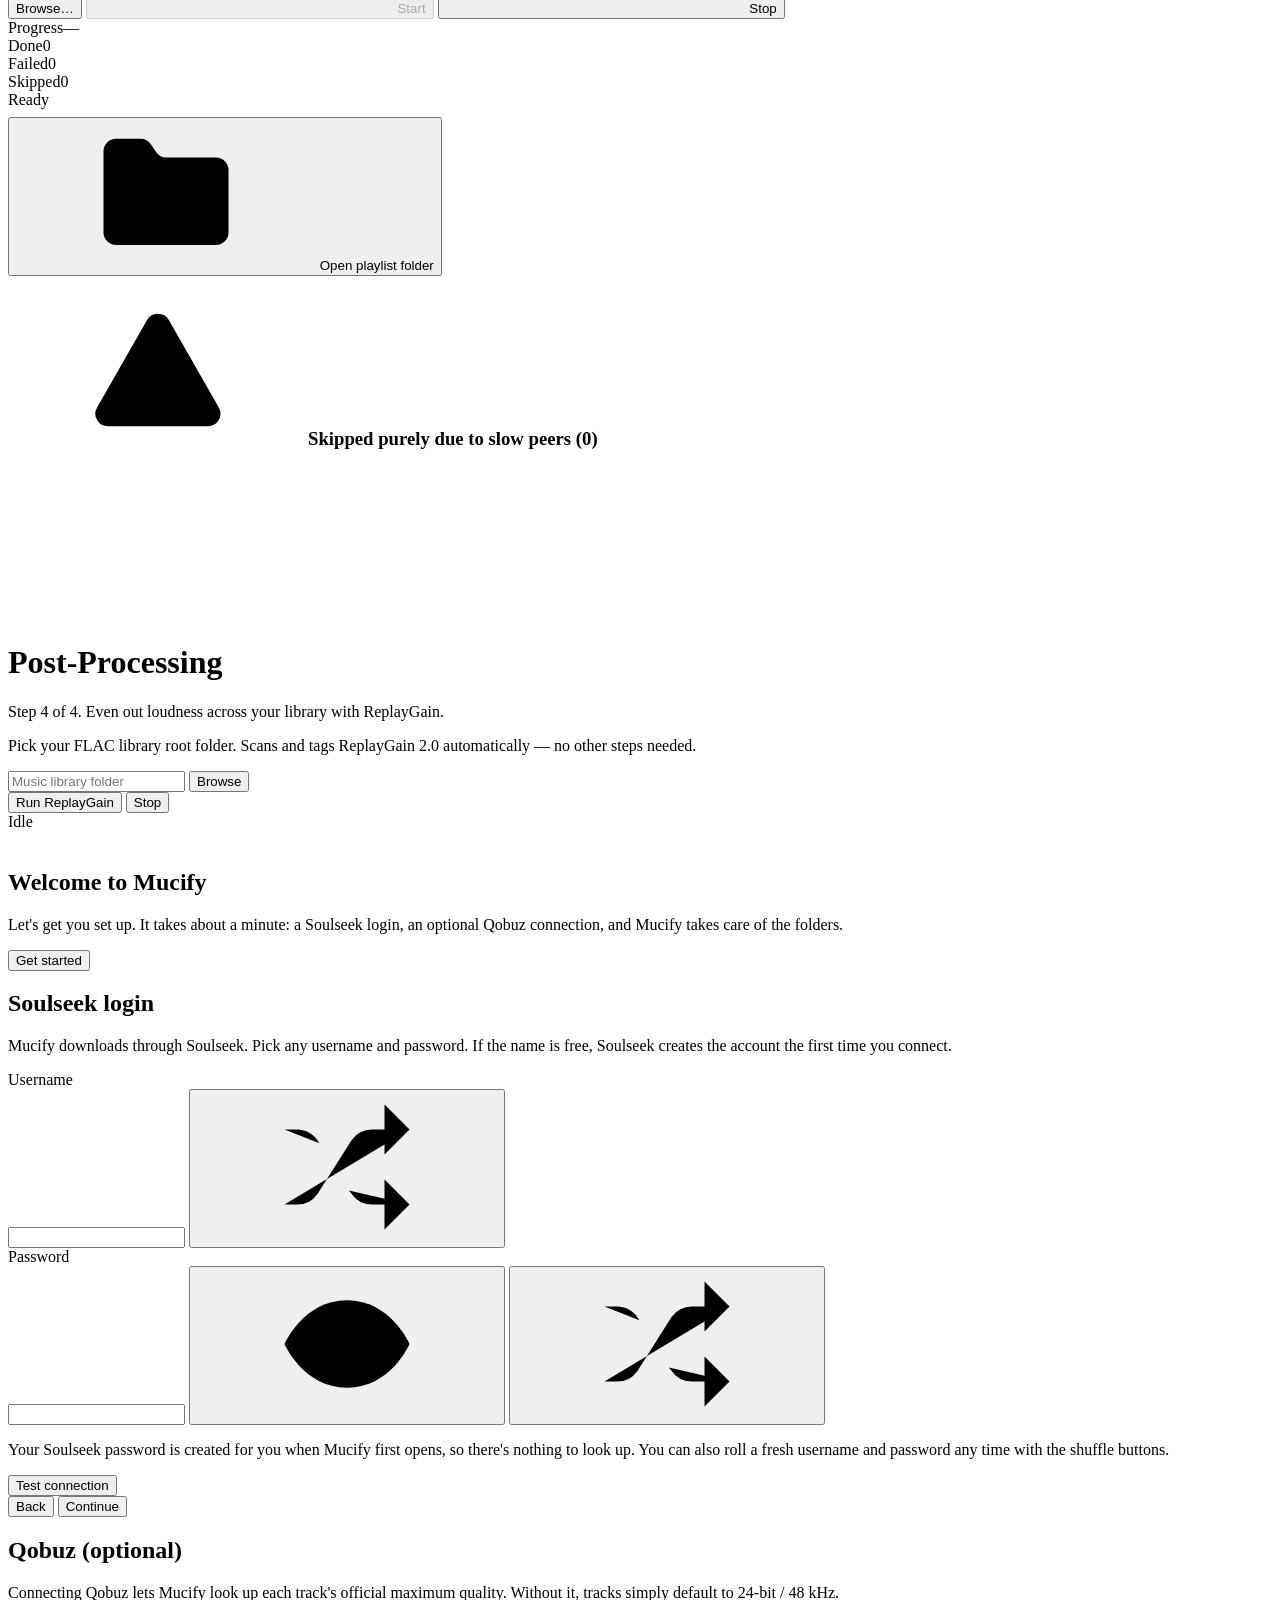
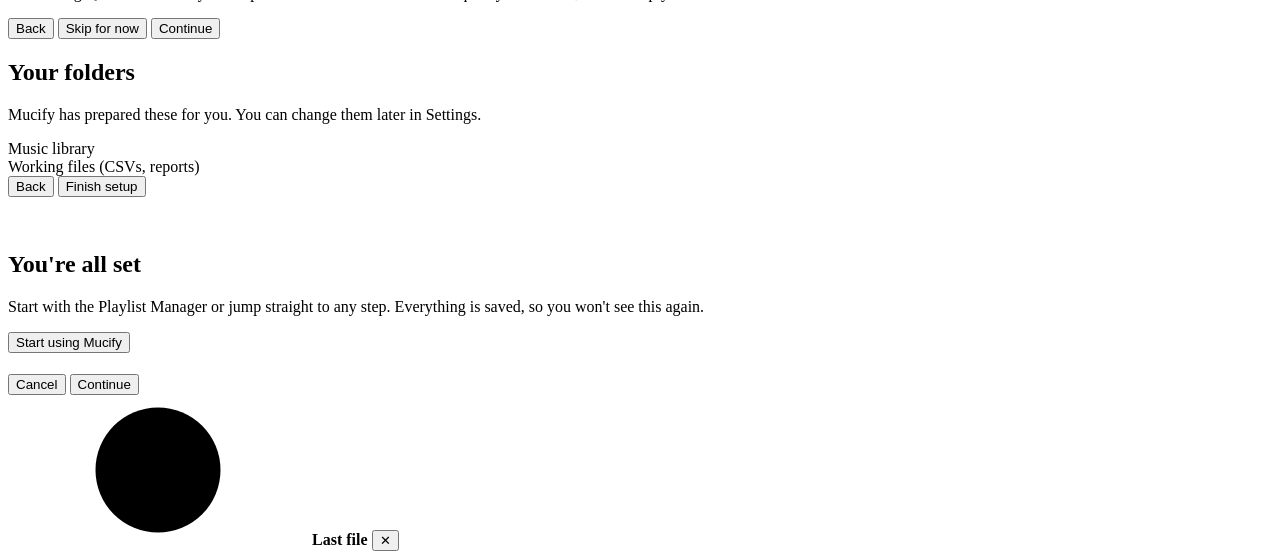
==== commit 79f24b0a: "new Looks, Enriched UI" ====
--- a/mucify/templates/index.html
+++ b/mucify/templates/index.html
@@ -9,10 +9,60 @@
 </head>
 <body>
 
-<header>
-  <div class="logo"><img src="/static/logo.png" alt="" class="logo-img"> Mucify</div>
-  <button class="btn btn-ghost" onclick="showSettings()">⚙ Settings</button>
-</header>
+<!-- ============ ICON SPRITE ============ -->
+<svg width="0" height="0" style="position:absolute" aria-hidden="true" focusable="false">
+  <symbol id="i-home" viewBox="0 0 24 24"><path d="m3 9 9-7 9 7v11a2 2 0 0 1-2 2H5a2 2 0 0 1-2-2z"/><polyline points="9 22 9 12 15 12 15 22"/></symbol>
+  <symbol id="i-list" viewBox="0 0 24 24"><path d="M21 15V6"/><path d="M18.5 18a2.5 2.5 0 1 0 0-5 2.5 2.5 0 0 0 0 5Z"/><path d="M12 12H3"/><path d="M16 6H3"/><path d="M12 18H3"/></symbol>
+  <symbol id="i-spark" viewBox="0 0 24 24"><path d="m12 3-1.9 5.8a2 2 0 0 1-1.3 1.3L3 12l5.8 1.9a2 2 0 0 1 1.3 1.3L12 21l1.9-5.8a2 2 0 0 1 1.3-1.3L21 12l-5.8-1.9a2 2 0 0 1-1.3-1.3z"/></symbol>
+  <symbol id="i-download" viewBox="0 0 24 24"><path d="M21 15v4a2 2 0 0 1-2 2H5a2 2 0 0 1-2-2v-4"/><polyline points="7 10 12 15 17 10"/><line x1="12" x2="12" y1="15" y2="3"/></symbol>
+  <symbol id="i-wave" viewBox="0 0 24 24"><path d="M2 10v3"/><path d="M6 6v11"/><path d="M10 3v18"/><path d="M14 8v7"/><path d="M18 5v13"/><path d="M22 10v3"/></symbol>
+  <symbol id="i-sliders" viewBox="0 0 24 24"><line x1="21" x2="14" y1="4" y2="4"/><line x1="10" x2="3" y1="4" y2="4"/><line x1="21" x2="12" y1="12" y2="12"/><line x1="8" x2="3" y1="12" y2="12"/><line x1="21" x2="16" y1="20" y2="20"/><line x1="12" x2="3" y1="20" y2="20"/><line x1="14" x2="14" y1="2" y2="6"/><line x1="8" x2="8" y1="10" y2="14"/><line x1="16" x2="16" y1="18" y2="22"/></symbol>
+  <symbol id="i-upload" viewBox="0 0 24 24"><path d="M4 14.9A7 7 0 1 1 15.7 8h1.8a4.5 4.5 0 0 1 2.5 8.2"/><path d="M12 12v9"/><path d="m16 16-4-4-4 4"/></symbol>
+  <symbol id="i-folder" viewBox="0 0 24 24"><path d="M20 20a2 2 0 0 0 2-2V8a2 2 0 0 0-2-2h-7.9a2 2 0 0 1-1.69-.9L9.6 3.9A2 2 0 0 0 7.93 3H4a2 2 0 0 0-2 2v13a2 2 0 0 0 2 2Z"/></symbol>
+  <symbol id="i-shuffle" viewBox="0 0 24 24"><path d="m18 14 4 4-4 4"/><path d="m18 2 4 4-4 4"/><path d="M2 18h1.973a4 4 0 0 0 3.3-1.7l5.454-8.6a4 4 0 0 1 3.3-1.7H22"/><path d="M2 6h1.972a4 4 0 0 1 3.6 2.2"/><path d="M22 18h-6.041a4 4 0 0 1-3.3-1.8l-.359-.45"/></symbol>
+  <symbol id="i-eye" viewBox="0 0 24 24"><path d="M2 12s3-7 10-7 10 7 10 7-3 7-10 7-10-7-10-7Z"/><circle cx="12" cy="12" r="3"/></symbol>
+  <symbol id="i-play" viewBox="0 0 24 24"><polygon points="6 4 20 12 6 20 6 4"/></symbol>
+  <symbol id="i-stop" viewBox="0 0 24 24"><rect x="5" y="5" width="14" height="14" rx="2"/></symbol>
+  <symbol id="i-skip" viewBox="0 0 24 24"><polygon points="5 4 15 12 5 20 5 4"/><line x1="19" x2="19" y1="5" y2="19"/></symbol>
+  <symbol id="i-clock" viewBox="0 0 24 24"><circle cx="12" cy="12" r="10"/><polyline points="12 6 12 12 16 14"/></symbol>
+  <symbol id="i-alert" viewBox="0 0 24 24"><path d="m21.73 18-8-14a2 2 0 0 0-3.48 0l-8 14A2 2 0 0 0 4 21h16a2 2 0 0 0 1.73-3"/><path d="M12 9v4"/><path d="M12 17h.01"/></symbol>
+  <symbol id="i-arrow" viewBox="0 0 24 24"><path d="M5 12h14"/><path d="m12 5 7 7-7 7"/></symbol>
+  <symbol id="i-shield" viewBox="0 0 24 24"><path d="M20 13c0 5-3.5 7.5-7.66 8.95a1 1 0 0 1-.67-.01C7.5 20.5 4 18 4 13V6a1 1 0 0 1 1-1c2 0 4.5-1.2 6.24-2.72a1.17 1.17 0 0 1 1.52 0C14.51 3.81 17 5 19 5a1 1 0 0 1 1 1z"/></symbol>
+  <symbol id="i-info" viewBox="0 0 24 24"><circle cx="12" cy="12" r="10"/><path d="M12 16v-4"/><path d="M12 8h.01"/></symbol>
+</svg>
+
+<div class="app">
+
+<!-- ============ SIDEBAR ============ -->
+<aside class="sidebar">
+  <div class="brand"><img src="/static/logo.png" alt="" class="brand-logo"><span>Mucify</span></div>
+
+  <nav class="nav" aria-label="Main">
+    <button class="nav-item active" data-nav="landing" onclick="showView('landing')">
+      <svg class="ico"><use href="#i-home"/></svg><span>Home</span>
+    </button>
+
+    <div class="nav-group">Workflow</div>
+    <button class="nav-item" data-nav="playlist" onclick="showView('playlist')">
+      <svg class="ico"><use href="#i-list"/></svg><span>Playlist Manager</span><i class="nav-step">1</i>
+    </button>
+    <button class="nav-item" data-nav="qobuz" onclick="showView('qobuz')">
+      <svg class="ico"><use href="#i-spark"/></svg><span>Qobuz Enrich</span><i class="nav-step">2</i>
+    </button>
+    <button class="nav-item" data-nav="downloader" onclick="showView('downloader')">
+      <svg class="ico"><use href="#i-download"/></svg><span>Downloader</span><i class="nav-step">3</i>
+    </button>
+    <button class="nav-item" data-nav="postprocess" onclick="showView('postprocess')">
+      <svg class="ico"><use href="#i-wave"/></svg><span>Post-Processing</span><i class="nav-step">4</i>
+    </button>
+  </nav>
+
+  <button class="nav-item nav-settings" data-nav="settings" onclick="showSettings()">
+    <svg class="ico"><use href="#i-sliders"/></svg><span>Settings</span>
+  </button>
+</aside>
+
+<div class="content">
 
 <div id="qobuz-banner" class="banner hidden">
   <div><strong>Qobuz needs to be reconnected.</strong>
@@ -20,102 +70,68 @@
   <button class="btn btn-accent" onclick="reconnectQobuz()">Reconnect</button>
 </div>
 
-<!-- ============ FIRST-RUN SETUP ============ -->
-<div id="wizard" class="wizard hidden">
-  <div class="wizard-card">
-    <div class="wiz-dots" id="wiz-dots"></div>
-
-    <section class="wiz-step" data-step="0">
-      <img src="/static/logo.png" alt="" class="wiz-logo">
-      <h1>Welcome to Mucify</h1>
-      <p class="lead">Let's get you set up. It takes about a minute: a Soulseek login, an optional Qobuz connection, and Mucify takes care of the folders.</p>
-      <div class="wiz-actions"><button class="btn btn-accent" onclick="wizGo(1)">Get started</button></div>
-    </section>
-
-    <section class="wiz-step hidden" data-step="1">
-      <h1>Soulseek login</h1>
-      <p class="lead">Mucify downloads through Soulseek. Pick any username and password. If the name is free, Soulseek creates the account the first time you connect.</p>
-      <label>Username
-        <div class="input-wrap"><input id="wiz-ss-user" autocomplete="off" spellcheck="false">
-          <button type="button" class="dice" title="Generate a random username" onclick="rollCredential('wiz-ss-user','username')">🎲</button></div>
-      </label>
-      <label>Password
-        <div class="input-wrap"><input id="wiz-ss-pass" type="password" autocomplete="off" spellcheck="false">
-          <button type="button" class="dice" title="Show / hide" onclick="togglePw('wiz-ss-pass')">👁</button>
-          <button type="button" class="dice" title="Generate a random password" onclick="rollCredential('wiz-ss-pass','password')">🎲</button></div>
-      </label>
-      <p class="note">Your Soulseek password is created for you when Mucify first opens, so there's nothing to look up. You can also roll a fresh username and password any time with the 🎲 buttons.</p>
-      <div class="wiz-test">
-        <button class="btn" id="wiz-ss-test" onclick="testSoulseek('wiz')">Test connection</button>
-        <span id="wiz-ss-result" class="test-result"></span>
-      </div>
-      <div class="wiz-actions"><button class="btn btn-ghost" onclick="wizGo(0)">Back</button>
-        <button class="btn btn-accent" onclick="wizSoulseekNext()">Continue</button></div>
-    </section>
-
-    <section class="wiz-step hidden" data-step="2">
-      <h1>Qobuz <span class="muted">(optional)</span></h1>
-      <p class="lead">Connecting Qobuz lets Mucify look up each track's official maximum quality. Without it, tracks simply default to 24-bit / 48 kHz.</p>
-      <div id="wiz-qobuz-block"></div>
-      <div class="wiz-actions"><button class="btn btn-ghost" onclick="wizGo(1)">Back</button>
-        <button class="btn btn-ghost" id="wiz-qb-skip" onclick="wizGo(3)">Skip for now</button>
-        <button class="btn btn-accent hidden" id="wiz-qb-next" onclick="wizGo(3)">Continue</button></div>
-    </section>
-
-    <section class="wiz-step hidden" data-step="3">
-      <h1>Your folders</h1>
-      <p class="lead">Mucify has prepared these for you. You can change them later in Settings.</p>
-      <div class="folder-line"><span class="muted">Music library</span><code id="wiz-music"></code></div>
-      <div class="folder-line"><span class="muted">Working files (CSVs, reports)</span><code id="wiz-work"></code></div>
-      <div class="wiz-actions"><button class="btn btn-ghost" onclick="wizGo(2)">Back</button>
-        <button class="btn btn-accent" id="wiz-finish" onclick="wizFinish()">Finish setup</button></div>
-      <p class="test-result" id="wiz-finish-msg"></p>
-    </section>
-
-    <section class="wiz-step hidden" data-step="4">
-      <img src="/static/logo.png" alt="" class="wiz-logo">
-      <h1>You're all set</h1>
-      <p class="lead">Start with the Playlist Manager or jump straight to any step. Everything is saved, so you won't see this again.</p>
-      <div class="wiz-actions"><button class="btn btn-accent" onclick="wizClose()">Start using Mucify</button></div>
-    </section>
-  </div>
-</div>
-
 <!-- ============ LANDING ============ -->
 <main id="view-landing" class="view">
-  <p class="lead">Pick a step. Each one works on its own — this is just the suggested order.</p>
-  <div class="cards">
-    <div class="tile" onclick="showView('playlist')">
-      <div class="tile-num">1</div>
-      <h2>Playlist Manager</h2>
-      <p>Dedupe a "to download" CSV against tracks you already have.</p>
-    </div>
-    <div class="tile" onclick="showView('qobuz')">
-      <div class="tile-num">2</div>
-      <h2>Qobuz Enrich</h2>
-      <p>Clean track/album names and attach official max quality info.</p>
-    </div>
-    <div class="tile" onclick="showView('downloader')">
-      <div class="tile-num">3</div>
-      <h2>Downloader</h2>
-      <p>Run the enriched CSV through Soulseek and pull FLACs.</p>
-    </div>
-    <div class="tile" onclick="showView('postprocess')">
-      <div class="tile-num">4</div>
-      <h2>Post-Processing</h2>
-      <p>Tag ReplayGain 2.0 values across your library folder.</p>
-    </div>
-  </div>
-  <p class="hint">Need a starting CSV? Export your Spotify playlist with
+  <section class="hero">
+    <div>
+      <h1>Your music, kept in full quality.</h1>
+      <p>Turn any Spotify playlist into a full-quality music library on your PC. Follow the steps in the sidebar, in order or one at a time.</p>
+      <button class="btn btn-accent btn-lg" onclick="showView('playlist')">Start with Playlist Manager <svg class="ico"><use href="#i-arrow"/></svg></button>
+    </div>
+    <div class="disc"><img src="/static/logo.png" alt=""></div>
+  </section>
+
+  <div class="section-title">What Mucify does</div>
+  <div class="features">
+    <div class="feature">
+      <div class="feature-icon"><svg class="ico"><use href="#i-list"/></svg></div>
+      <h2>Skips duplicates</h2>
+      <p>Only download songs you don’t already have.</p>
+    </div>
+    <div class="feature">
+      <div class="feature-icon"><svg class="ico"><use href="#i-spark"/></svg></div>
+      <h2>Best quality available</h2>
+      <p>Every song in the highest quality it comes in.</p>
+    </div>
+    <div class="feature">
+      <div class="feature-icon"><svg class="ico"><use href="#i-download"/></svg></div>
+      <h2>Lossless music</h2>
+      <p>Full-quality files, not compressed copies.</p>
+    </div>
+    <div class="feature">
+      <div class="feature-icon"><svg class="ico"><use href="#i-wave"/></svg></div>
+      <h2>Even volume</h2>
+      <p>Every song plays at the same loudness.</p>
+    </div>
+    <div class="feature">
+      <div class="feature-icon"><svg class="ico"><use href="#i-folder"/></svg></div>
+      <h2>Neatly organised</h2>
+      <p>Each playlist saved in its own folder.</p>
+    </div>
+    <div class="feature">
+      <div class="feature-icon"><svg class="ico"><use href="#i-shield"/></svg></div>
+      <h2>Private</h2>
+      <p>Everything stays on your PC.</p>
+    </div>
+  </div>
+
+  <div class="tip">
+    <svg class="ico"><use href="#i-info"/></svg>
+    <span>Need a starting CSV? Export your Spotify playlist with
     <a href="https://www.chosic.com/spotify-playlist-exporter/" data-ext>chosic.com's Spotify Playlist Exporter</a>,
-    then drop the file into step 1 or 2.</p>
+    then drop the file into step 1 or 2.</span>
+  </div>
 </main>
 
 <!-- ============ SETTINGS ============ -->
 <main id="view-settings" class="view hidden">
-  <button class="btn btn-ghost back-btn" onclick="showView('landing')">← Back</button>
-  <h1>Settings</h1>
-  <p class="lead">Your settings are stored privately on this PC and applied when you save.</p>
+  <div class="page-head">
+    <div class="ph-icon"><svg class="ico"><use href="#i-sliders"/></svg></div>
+    <div>
+      <h1>Settings</h1>
+      <p class="lead">Your settings are stored privately on this PC and applied when you save.</p>
+    </div>
+  </div>
 
   <section class="panel">
     <h2>Qobuz</h2>
@@ -131,12 +147,12 @@
     <h2>Soulseek</h2>
     <label>Username
       <div class="input-wrap"><input id="cfg-soulseek-username" autocomplete="off" spellcheck="false">
-        <button type="button" class="dice" title="Generate a random username" onclick="rollCredential('cfg-soulseek-username','username')">🎲</button></div>
+        <button type="button" class="dice" title="Generate a random username" onclick="rollCredential('cfg-soulseek-username','username')"><svg class="ico"><use href="#i-shuffle"/></svg></button></div>
     </label>
     <label>Password
       <div class="input-wrap"><input id="cfg-soulseek-password" type="password" autocomplete="off" spellcheck="false">
-        <button type="button" class="dice" title="Show / hide" onclick="togglePw('cfg-soulseek-password')">👁</button>
-        <button type="button" class="dice" title="Generate a random password" onclick="rollCredential('cfg-soulseek-password','password')">🎲</button></div>
+        <button type="button" class="dice" title="Show / hide" onclick="togglePw('cfg-soulseek-password')"><svg class="ico"><use href="#i-eye"/></svg></button>
+        <button type="button" class="dice" title="Generate a random password" onclick="rollCredential('cfg-soulseek-password','password')"><svg class="ico"><use href="#i-shuffle"/></svg></button></div>
     </label>
     <div class="wiz-test"><button class="btn" onclick="testSoulseek('set')">Test connection</button>
       <span id="set-ss-result" class="test-result"></span></div>
@@ -181,7 +197,7 @@
     <label class="switch-row"><input type="checkbox" id="bgm-enabled" onchange="bgmToggle(this.checked)"> <span>Play background music</span></label>
     <label>Volume <input type="range" id="bgm-volume" min="0" max="100" step="1" oninput="bgmVolume(this.value, false)" onchange="bgmVolume(this.value, true)"></label>
     <div id="bgm-now" class="state-line none hidden"></div>
-    <button class="btn btn-ghost hidden" id="bgm-next" onclick="bgmNext()">⏭ Next track</button>
+    <button class="btn btn-ghost hidden" id="bgm-next" onclick="bgmNext()"><svg class="ico"><use href="#i-skip"/></svg> Next track</button>
     <div id="bgm-msg" class="state-line"></div>
   </section>
 
@@ -192,25 +208,38 @@
     <button class="btn btn-danger" onclick="openReset('uninstall')">Uninstall Mucify…</button>
   </section>
 
-  <button class="btn btn-accent" onclick="saveSettings()">Save settings</button>
-  <span id="settings-status" class="status-msg"></span>
+  <div class="save-bar">
+    <button class="btn btn-accent" onclick="saveSettings()">Save settings</button>
+    <span id="settings-status" class="status-msg"></span>
+  </div>
   <p class="hint" id="app-version"></p>
 </main>
 
 <!-- ============ DOMAIN 1: PLAYLIST MANAGER ============ -->
 <main id="view-playlist" class="view hidden">
-  <button class="btn btn-ghost back-btn" onclick="showView('landing')">← Back</button>
-  <h1>1 · Playlist Manager</h1>
+  <div class="page-head">
+    <div class="ph-icon"><svg class="ico"><use href="#i-list"/></svg></div>
+    <div>
+      <h1>Playlist Manager</h1>
+      <p class="lead">Step 1 of 4. Compare a playlist against the tracks you already have.</p>
+    </div>
+  </div>
 
   <div class="split">
     <section class="panel">
       <h2>Library <span id="pm-lib-count" class="badge-count">0 tracks</span></h2>
       <p class="lead">Add "already downloaded" playlist CSVs to build your library.</p>
-      <div class="dropzone" id="pm-dz-add">Drop CSV(s) here, or click to upload</div>
+      <div class="dropzone" id="pm-dz-add">
+        <span class="dz-ico"><svg class="ico"><use href="#i-upload"/></svg></span>
+        <strong>Drop CSV files here</strong>
+        <span class="dz-sub">or click to choose. You can add several at once.</span>
+      </div>
       <input type="file" id="pm-file-add" multiple accept=".csv" class="hidden-input">
-      <button class="btn" onclick="browseFiles('pm-add')">Browse… (select several)</button>
-      <button class="btn" onclick="libraryBackup()" title="Save your whole library as one CSV">⬇ Backup</button>
-      <button class="btn btn-danger" onclick="playlistClear()">Clear Library</button>
+      <div class="btn-row">
+        <button class="btn" onclick="browseFiles('pm-add')">Browse files…</button>
+        <button class="btn" onclick="libraryBackup()" title="Save your whole library as one CSV"><svg class="ico"><use href="#i-download"/></svg> Backup</button>
+        <button class="btn btn-danger" onclick="playlistClear()">Clear Library</button>
+      </div>
       <div id="pm-add-log" class="log"></div>
       <h3>Sources fed in</h3>
       <div id="pm-sources" class="log"></div>
@@ -219,9 +248,13 @@
     <section class="panel">
       <h2>Compare</h2>
       <p class="lead">Drop your "to download" CSV to split it into already-have / to-download.</p>
-      <div class="dropzone" id="pm-dz-compare">Drop CSV here, or click to upload</div>
+      <div class="dropzone" id="pm-dz-compare">
+        <span class="dz-ico"><svg class="ico"><use href="#i-upload"/></svg></span>
+        <strong>Drop your CSV here</strong>
+        <span class="dz-sub">or click to choose</span>
+      </div>
       <input type="file" id="pm-file-compare" accept=".csv" class="hidden-input">
-      <button class="btn" onclick="browseFiles('pm-compare')">Browse…</button>
+      <div class="btn-row"><button class="btn" onclick="browseFiles('pm-compare')">Browse…</button></div>
       <div id="pm-compare-result"></div>
     </section>
   </div>
@@ -229,22 +262,33 @@
 
 <!-- ============ DOMAIN 2: QOBUZ ENRICH ============ -->
 <main id="view-qobuz" class="view hidden">
-  <button class="btn btn-ghost back-btn" onclick="showView('landing')">← Back</button>
-  <h1>2 · Qobuz Enrich</h1>
+  <div class="page-head">
+    <div class="ph-icon"><svg class="ico"><use href="#i-spark"/></svg></div>
+    <div>
+      <h1>Qobuz Enrich</h1>
+      <p class="lead">Step 2 of 4. Clean up names and add each track's official max quality.</p>
+    </div>
+  </div>
   <section class="panel">
     <p class="lead">Feed in the raw playlist CSV (from Playlist Manager's "to_download" output, or straight from chosic.com).</p>
-    <div class="dropzone" id="qb-dz">Drop CSV here, or click to upload</div>
+    <div class="dropzone" id="qb-dz">
+      <span class="dz-ico"><svg class="ico"><use href="#i-upload"/></svg></span>
+      <strong>Drop your CSV here</strong>
+      <span class="dz-sub">or click to choose</span>
+    </div>
     <input type="file" id="qb-file" accept=".csv" class="hidden-input">
-    <button class="btn" onclick="browseFiles('qb')">Browse…</button>
     <div id="qb-selected" class="selected-file"></div>
-    <button class="btn btn-accent" id="qb-run-btn" onclick="qobuzRun()" disabled>Run Enrichment</button>
-    <button class="btn btn-ghost" onclick="qobuzStop()">Stop</button>
+    <div class="btn-row">
+      <button class="btn" onclick="browseFiles('qb')">Browse…</button>
+      <button class="btn btn-accent" id="qb-run-btn" onclick="qobuzRun()" disabled>Run Enrichment</button>
+      <button class="btn btn-ghost" onclick="qobuzStop()">Stop</button>
+    </div>
   </section>
   <section class="panel">
     <div class="progress-track"><div class="progress-fill" id="qb-progress"></div></div>
     <div class="progress-label" id="qb-label">Idle</div>
     <div id="qb-log" class="log"></div>
-    <div id="qb-done-actions" class="hidden">
+    <div id="qb-done-actions" class="hidden btn-row">
       <button class="btn btn-accent" id="qb-save-btn" onclick="exportFile(qbOutput)">Save enriched CSV as…</button>
       <button class="btn btn-ghost" onclick="openFolder(qbOutput)">Show in folder</button>
     </div>
@@ -253,16 +297,27 @@
 
 <!-- ============ DOMAIN 3: DOWNLOADER ============ -->
 <main id="view-downloader" class="view hidden">
-  <button class="btn btn-ghost back-btn" onclick="showView('landing')">← Back</button>
-  <h1>3 · Downloader</h1>
+  <div class="page-head">
+    <div class="ph-icon"><svg class="ico"><use href="#i-download"/></svg></div>
+    <div>
+      <h1>Downloader</h1>
+      <p class="lead">Step 3 of 4. Pull lossless FLACs from Soulseek.</p>
+    </div>
+  </div>
   <section class="panel">
     <p class="lead">Feed in the enriched CSV (output of step 2). When it finishes, the downloaded and not-downloaded lists are saved in the playlist's folder.</p>
-    <div class="dropzone" id="dl-dz">Drop CSV here, or click to upload</div>
+    <div class="dropzone" id="dl-dz">
+      <span class="dz-ico"><svg class="ico"><use href="#i-upload"/></svg></span>
+      <strong>Drop your enriched CSV here</strong>
+      <span class="dz-sub">or click to choose</span>
+    </div>
     <input type="file" id="dl-file" accept=".csv" class="hidden-input">
-    <button class="btn" onclick="browseFiles('dl')">Browse…</button>
     <div id="dl-selected" class="selected-file"></div>
-    <button class="btn btn-accent" id="dl-run-btn" onclick="downloaderStart()" disabled>▶ Start</button>
-    <button class="btn btn-ghost" onclick="downloaderStop()">■ Stop</button>
+    <div class="btn-row">
+      <button class="btn" onclick="browseFiles('dl')">Browse…</button>
+      <button class="btn btn-accent" id="dl-run-btn" onclick="downloaderStart()" disabled><svg class="ico"><use href="#i-play"/></svg> Start</button>
+      <button class="btn btn-ghost" onclick="downloaderStop()"><svg class="ico"><use href="#i-stop"/></svg> Stop</button>
+    </div>
   </section>
 
   <div class="stats-bar">
@@ -273,12 +328,12 @@
   </div>
   <div class="progress-track"><div class="progress-fill" id="dl-progress"></div></div>
   <div class="progress-label" id="dl-label">Ready</div>
-  <div id="dl-folder-actions" class="hidden" style="margin:8px 0 14px">
-    <button class="btn" onclick="openFolder(dlFolder)">📂 Open playlist folder</button>
+  <div id="dl-folder-actions" class="hidden btn-row" style="margin:8px 0 14px">
+    <button class="btn" onclick="openFolder(dlFolder)"><svg class="ico"><use href="#i-folder"/></svg> Open playlist folder</button>
   </div>
 
   <div class="slow-panel" id="dl-slow-panel">
-    <h3>⚠️ Skipped purely due to slow peers (<span id="dl-slow-count">0</span>)</h3>
+    <h3><svg class="ico"><use href="#i-alert"/></svg><span>Skipped purely due to slow peers (<span id="dl-slow-count">0</span>)</span></h3>
     <ul id="dl-slow-list"></ul>
   </div>
 
@@ -287,16 +342,23 @@
 
 <!-- ============ DOMAIN 4: POST-PROCESSING ============ -->
 <main id="view-postprocess" class="view hidden">
-  <button class="btn btn-ghost back-btn" onclick="showView('landing')">← Back</button>
-  <h1>4 · Post-Processing (ReplayGain)</h1>
+  <div class="page-head">
+    <div class="ph-icon"><svg class="ico"><use href="#i-wave"/></svg></div>
+    <div>
+      <h1>Post-Processing</h1>
+      <p class="lead">Step 4 of 4. Even out loudness across your library with ReplayGain.</p>
+    </div>
+  </div>
   <section class="panel">
     <p class="lead">Pick your FLAC library root folder. Scans and tags ReplayGain 2.0 automatically — no other steps needed.</p>
     <div class="path-row">
       <input id="pp-folder" placeholder="Music library folder" readonly>
       <button class="btn" onclick="browseInto('pp-folder','folder')">Browse</button>
     </div>
-    <button class="btn btn-accent" id="pp-run-btn" onclick="postprocessRun()">Run ReplayGain</button>
-    <button class="btn btn-ghost" onclick="postprocessStop()">Stop</button>
+    <div class="btn-row">
+      <button class="btn btn-accent" id="pp-run-btn" onclick="postprocessRun()">Run ReplayGain</button>
+      <button class="btn btn-ghost" onclick="postprocessStop()">Stop</button>
+    </div>
   </section>
   <section class="panel">
     <div class="progress-track"><div class="progress-fill" id="pp-progress"></div></div>
@@ -304,6 +366,70 @@
     <div id="pp-log" class="log"></div>
   </section>
 </main>
+
+</div><!-- /.content -->
+</div><!-- /.app -->
+
+<!-- ============ FIRST-RUN SETUP ============ -->
+<div id="wizard" class="wizard hidden">
+  <div class="wizard-card">
+    <div class="wiz-dots" id="wiz-dots"></div>
+
+    <section class="wiz-step" data-step="0">
+      <img src="/static/logo.png" alt="" class="wiz-logo">
+      <h1>Welcome to Mucify</h1>
+      <p class="lead">Let's get you set up. It takes about a minute: a Soulseek login, an optional Qobuz connection, and Mucify takes care of the folders.</p>
+      <div class="wiz-actions"><button class="btn btn-accent btn-lg" onclick="wizGo(1)">Get started</button></div>
+    </section>
+
+    <section class="wiz-step hidden" data-step="1">
+      <h1>Soulseek login</h1>
+      <p class="lead">Mucify downloads through Soulseek. Pick any username and password. If the name is free, Soulseek creates the account the first time you connect.</p>
+      <label>Username
+        <div class="input-wrap"><input id="wiz-ss-user" autocomplete="off" spellcheck="false">
+          <button type="button" class="dice" title="Generate a random username" onclick="rollCredential('wiz-ss-user','username')"><svg class="ico"><use href="#i-shuffle"/></svg></button></div>
+      </label>
+      <label>Password
+        <div class="input-wrap"><input id="wiz-ss-pass" type="password" autocomplete="off" spellcheck="false">
+          <button type="button" class="dice" title="Show / hide" onclick="togglePw('wiz-ss-pass')"><svg class="ico"><use href="#i-eye"/></svg></button>
+          <button type="button" class="dice" title="Generate a random password" onclick="rollCredential('wiz-ss-pass','password')"><svg class="ico"><use href="#i-shuffle"/></svg></button></div>
+      </label>
+      <p class="note">Your Soulseek password is created for you when Mucify first opens, so there's nothing to look up. You can also roll a fresh username and password any time with the shuffle buttons.</p>
+      <div class="wiz-test">
+        <button class="btn" id="wiz-ss-test" onclick="testSoulseek('wiz')">Test connection</button>
+        <span id="wiz-ss-result" class="test-result"></span>
+      </div>
+      <div class="wiz-actions"><button class="btn btn-ghost" onclick="wizGo(0)">Back</button>
+        <button class="btn btn-accent" onclick="wizSoulseekNext()">Continue</button></div>
+    </section>
+
+    <section class="wiz-step hidden" data-step="2">
+      <h1>Qobuz <span class="muted">(optional)</span></h1>
+      <p class="lead">Connecting Qobuz lets Mucify look up each track's official maximum quality. Without it, tracks simply default to 24-bit / 48 kHz.</p>
+      <div id="wiz-qobuz-block"></div>
+      <div class="wiz-actions"><button class="btn btn-ghost" onclick="wizGo(1)">Back</button>
+        <button class="btn btn-ghost" id="wiz-qb-skip" onclick="wizGo(3)">Skip for now</button>
+        <button class="btn btn-accent hidden" id="wiz-qb-next" onclick="wizGo(3)">Continue</button></div>
+    </section>
+
+    <section class="wiz-step hidden" data-step="3">
+      <h1>Your folders</h1>
+      <p class="lead">Mucify has prepared these for you. You can change them later in Settings.</p>
+      <div class="folder-line"><span class="muted">Music library</span><code id="wiz-music"></code></div>
+      <div class="folder-line"><span class="muted">Working files (CSVs, reports)</span><code id="wiz-work"></code></div>
+      <div class="wiz-actions"><button class="btn btn-ghost" onclick="wizGo(2)">Back</button>
+        <button class="btn btn-accent" id="wiz-finish" onclick="wizFinish()">Finish setup</button></div>
+      <p class="test-result" id="wiz-finish-msg"></p>
+    </section>
+
+    <section class="wiz-step hidden" data-step="4">
+      <img src="/static/logo.png" alt="" class="wiz-logo">
+      <h1>You're all set</h1>
+      <p class="lead">Start with the Playlist Manager or jump straight to any step. Everything is saved, so you won't see this again.</p>
+      <div class="wiz-actions"><button class="btn btn-accent btn-lg" onclick="wizClose()">Start using Mucify</button></div>
+    </section>
+  </div>
+</div>
 
 <script src="/static/app.js"></script>
 <audio id="bgm" loop preload="auto"></audio>
@@ -322,7 +448,7 @@
 </div>
 
 <div id="recent-card" class="recent-card hidden" role="button" tabindex="0" onclick="useRecent()" onkeydown="if(event.key==='Enter')useRecent()">
-  <div class="recent-head"><span>🕘 <b id="recent-title">Last file</b></span>
+  <div class="recent-head"><span><svg class="ico"><use href="#i-clock"/></svg> <b id="recent-title">Last file</b></span>
     <button class="recent-x" title="Hide" onclick="event.stopPropagation(); hideRecent()">✕</button></div>
   <div class="recent-name" id="recent-name"></div>
   <div class="recent-sub" id="recent-sub"></div>
